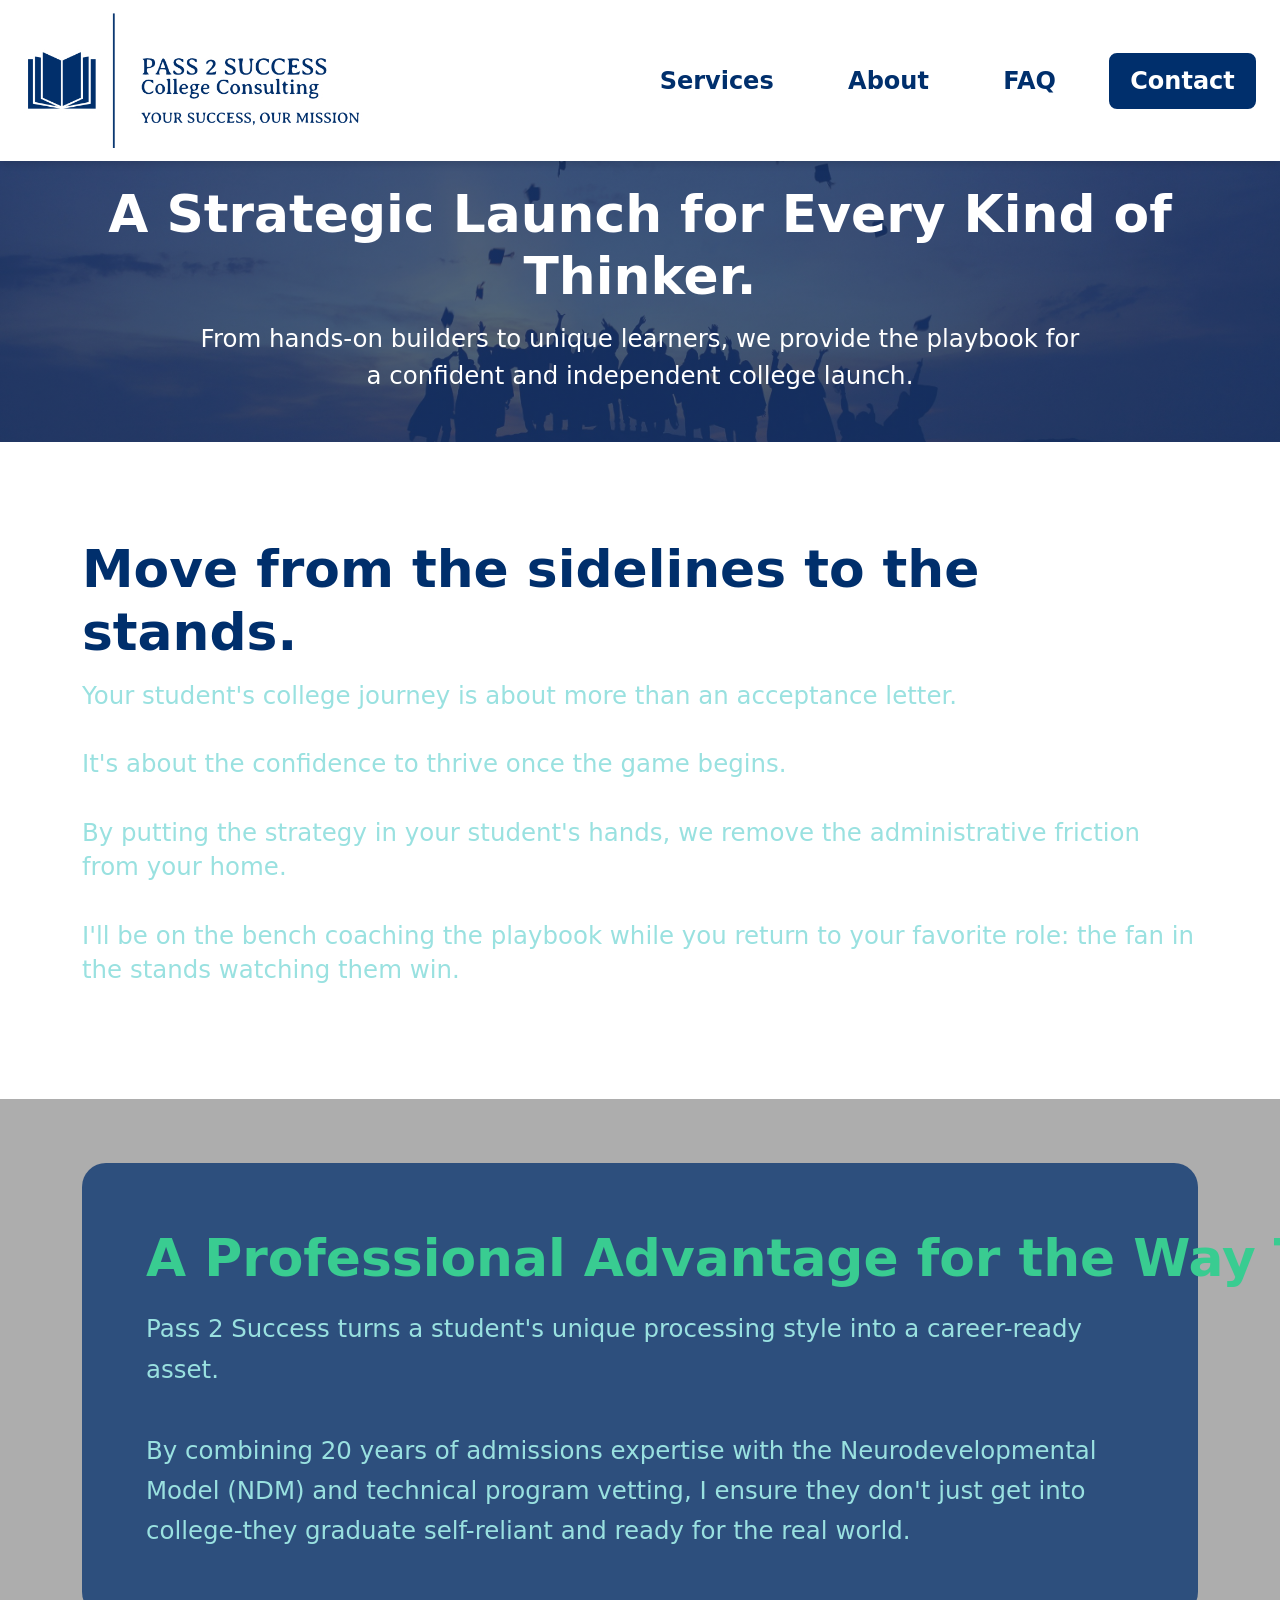
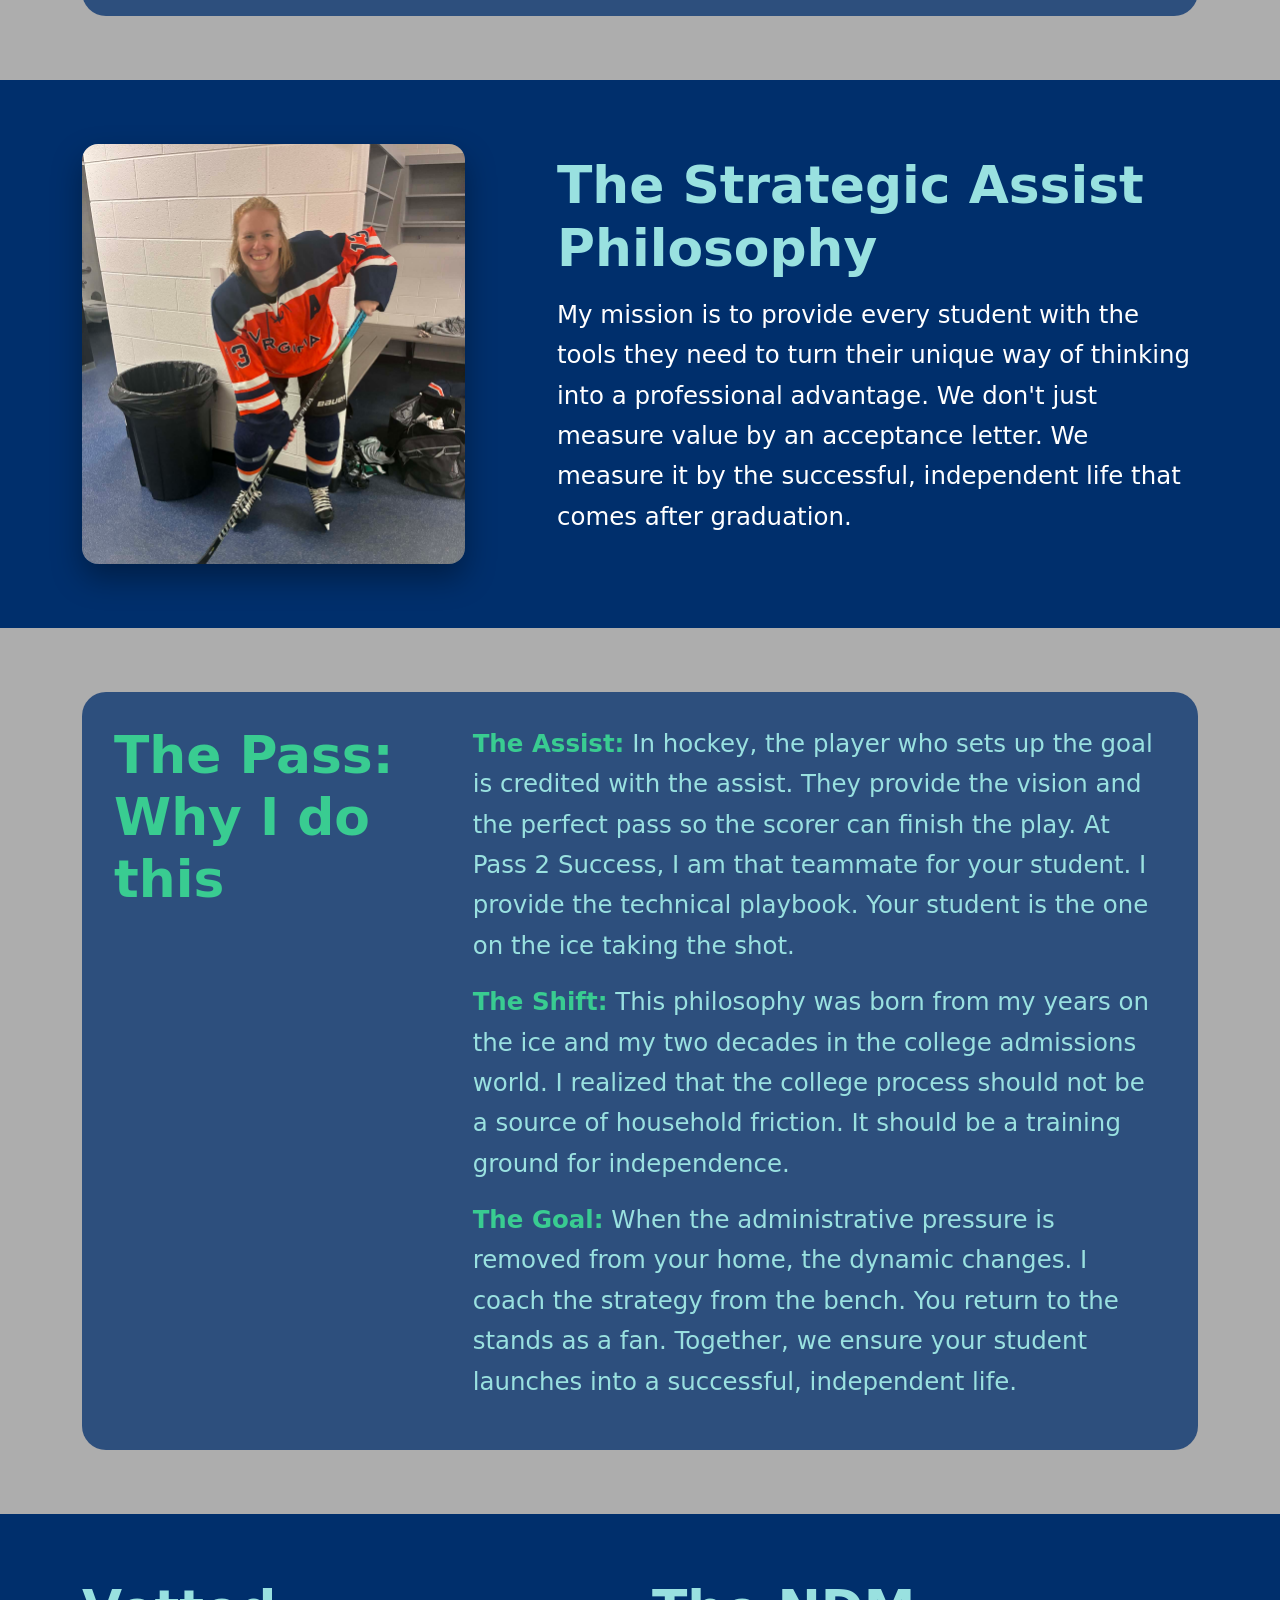
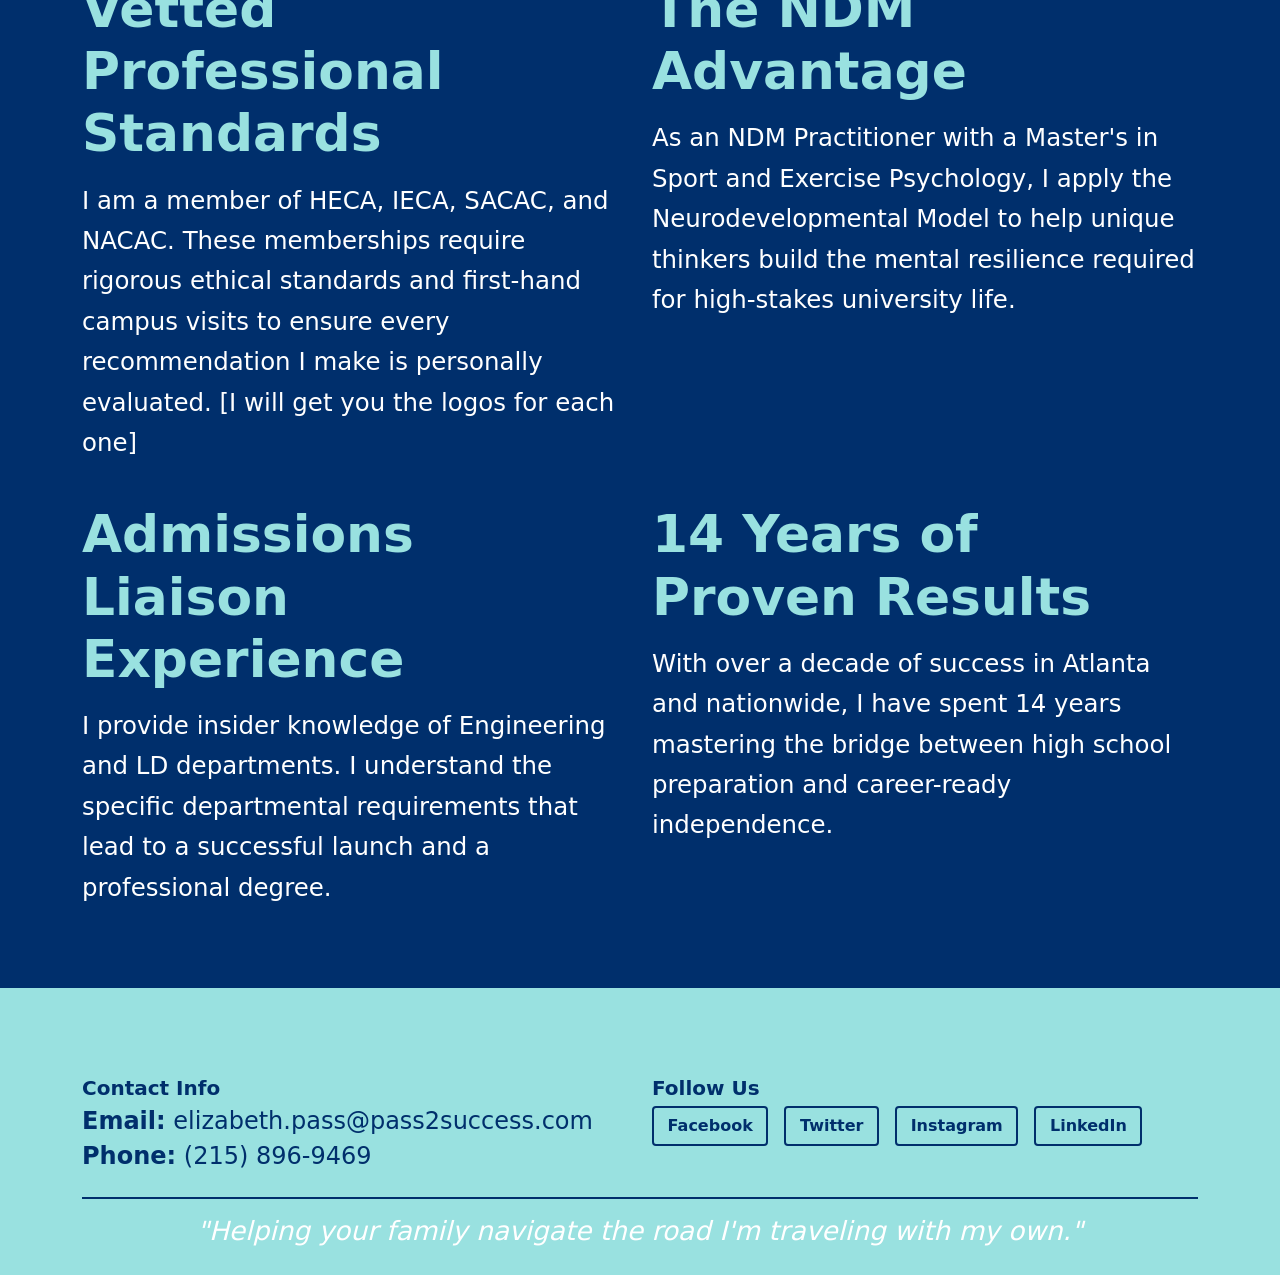
==== index.html @ c1355685 "Merge branch 'main' of https://github.com/Lord-Drazzar/PASS" ====
<!DOCTYPE html>
<html lang="en">
<head>
    <meta charset="UTF-8">
    <meta name="viewport" content="width=device-width, initial-scale=1.0">
    <title>PASS - Home</title>
    <link rel="icon" type="image/png" href="favicon.png">
    <link href="https://cdn.jsdelivr.net/npm/bootstrap@5.3.3/dist/css/bootstrap.min.css" rel="stylesheet">
    <link href="CSS/stylesheet.css" rel="stylesheet">
</head>
<body>

    <nav class="site-navbar navbar navbar-expand-lg sticky-top px-4">
        <a class="navbar-brand navbar-logo" href="index.html">
            <img src="Img/logo.jpg" alt="PASS Logo">
        </a>
        <button class="navbar-toggler ms-auto" type="button" data-bs-toggle="collapse" data-bs-target="#navMenu" aria-controls="navMenu" aria-expanded="false" aria-label="Toggle navigation">
            <span class="navbar-toggler-icon"></span>
        </button>
        <div class="collapse navbar-collapse justify-content-end" id="navMenu">
            <ul class="navbar-nav">
                <li class="nav-item"><a class="nav-link" href="services.html">Services</a></li>
                <li class="nav-item"><a class="nav-link" href="about.html">About</a></li>
                <li class="nav-item"><a class="nav-link" href="faq.html">FAQ</a></li>
                <li class="nav-item"><a class="nav-link contact-btn" href="contact.html">Contact</a></li>
            </ul>
        </div>
    </nav>

    <main class="home-main">
        <section class="home-hero">
            <div class="container">
                <h1>A Strategic Launch for Every Kind of Thinker.</h1>
                <p>From hands-on builders to unique learners, we provide the playbook for a confident and independent college launch.</p>
            </div>
        </section>

        <section class="home-section section-white-mainfont">
            <div class="container">
                <h2>Move from the sidelines to the stands.</h2>
                <p>Your student's college journey is about more than an acceptance letter.<br><br>It's about the confidence to thrive once the game begins.<br><br>By putting the strategy in your student's hands, we remove the administrative friction from your home.<br><br>I'll be on the bench coaching the playbook while you return to your favorite role: the fan in the stands watching them win.</p>
            </div>
        </section>

        <section class="home-section section-muted-mainfont">
            <div class="container">
                <div class="pass-callout-box third-section-box">
                    <h2>A Professional Advantage for the Way They Think.</h2>
                    <p>Pass 2 Success turns a student's unique processing style into a career-ready asset.<br><br>By combining 20 years of admissions expertise with the Neurodevelopmental Model (NDM) and technical program vetting, I ensure they don't just get into college-they graduate self-reliant and ready for the real world.</p>
                </div>
            </div>
        </section>

        <section class="home-section section-main-white">
            <div class="container">
                <div class="row align-items-center g-4">
                    <div class="col-lg-5">
                        <img class="img-fluid rounded-4 fourth-feature-image" src="Img/libby_hockey.jpg" alt="Student playing hockey">
                    </div>
                    <div class="col-lg-7">
                        <h2>The Strategic Assist Philosophy</h2>
                        <p>My mission is to provide every student with the tools they need to turn their unique way of thinking into a professional advantage. We don't just measure value by an acceptance letter. We measure it by the successful, independent life that comes after graduation.</p>
                    </div>
                </div>
            </div>
        </section>

        <section class="home-section section-muted-mainfont">
            <div class="container">
                <div class="pass-callout-box">
                    <div class="row g-4 align-items-start">
                        <div class="col-lg-4">
                            <h2 class="pass-callout-title">The Pass:<br>Why I do this</h2>
                        </div>
                        <div class="col-lg-8">
                            <p><strong class="pass-callout-label">The Assist:</strong> In hockey, the player who sets up the goal is credited with the assist. They provide the vision and the perfect pass so the scorer can finish the play. At Pass 2 Success, I am that teammate for your student. I provide the technical playbook. Your student is the one on the ice taking the shot.</p>
                            <p><strong class="pass-callout-label">The Shift:</strong> This philosophy was born from my years on the ice and my two decades in the college admissions world. I realized that the college process should not be a source of household friction. It should be a training ground for independence.</p>
                            <p><strong class="pass-callout-label">The Goal:</strong> When the administrative pressure is removed from your home, the dynamic changes. I coach the strategy from the bench. You return to the stands as a fan. Together, we ensure your student launches into a successful, independent life.</p>
                        </div>
                    </div>
                </div>
            </div>
        </section>

        <section class="home-section section-main-white">
            <div class="container">
                <div class="row g-4">
                    <div class="col-md-6">
                        <h3>Vetted Professional Standards</h3>
                        <p>I am a member of HECA, IECA, SACAC, and NACAC. These memberships require rigorous ethical standards and first-hand campus visits to ensure every recommendation I make is personally evaluated. [I will get you the logos for each one]</p>
                    </div>
                    <div class="col-md-6">
                        <h3>The NDM Advantage</h3>
                        <p>As an NDM Practitioner with a Master's in Sport and Exercise Psychology, I apply the Neurodevelopmental Model to help unique thinkers build the mental resilience required for high-stakes university life.</p>
                    </div>
                    <div class="col-md-6">
                        <h3>Admissions Liaison Experience</h3>
                        <p>I provide insider knowledge of Engineering and LD departments. I understand the specific departmental requirements that lead to a successful launch and a professional degree.</p>
                    </div>
                    <div class="col-md-6">
                        <h3>14 Years of Proven Results</h3>
                        <p>With over a decade of success in Atlanta and nationwide, I have spent 14 years mastering the bridge between high school preparation and career-ready independence.</p>
                    </div>
                </div>
            </div>
        </section>
    </main>

    <footer class="site-footer">
        <div class="container">
            <div class="row">
                <div class="col-md-6">
                    <div class="footer-section">
                        <h5>Contact Info</h5>
                        <div class="footer-contact">
                            <div class="footer-contact-item">
                                <strong>Email:</strong> <a href="mailto:elizabeth.pass@pass2success.com">elizabeth.pass@pass2success.com</a>
                            </div>
                            <div class="footer-contact-item">
                                <strong>Phone:</strong> <a href="tel:2158969469">(215) 896-9469</a>
                            </div>
                        </div>
                    </div>
                </div>
                <div class="col-md-6">
                    <div class="footer-section">
                        <h5>Follow Us</h5>
                        <div class="social-links">
                            <a href="https://facebook.com" target="_blank">Facebook</a>
                            <a href="https://twitter.com" target="_blank">Twitter</a>
                            <a href="https://instagram.com" target="_blank">Instagram</a>
                            <a href="https://linkedin.com" target="_blank">LinkedIn</a>
                        </div>
                    </div>
                </div>
            </div>
            <div class="footer-quote">
                "Helping your family navigate the road I'm traveling with my own."
            </div>
        </div>
    </footer>

    <script src="https://cdn.jsdelivr.net/npm/bootstrap@5.3.3/dist/js/bootstrap.bundle.min.js"></script>
</body>
</html>
---- CSS/stylesheet.css ----
:root {
    --main-color: #002f6c;
    --alt-color: #99e1e0;
    --main-font-color: #99e1e0;
    --alt-font-color: #002f6c;
    --muted-color: #adadad;
    --accent-color: #39cc91;
    --muted-font-color: #adadad;
    --accent-font-color: #39cc91;
}

/* ===== GENERAL ===== */
html, body {
    height: 100%;
}

body {
    display: flex;
    flex-direction: column;
    background-color: var(--alt-color);
    padding-top: 15vh;
}

main {
    flex: 1;
}

/* ===== HOME PAGE ===== */
.home-main {
    width: 100%;
}

:root {
    --home-heading-size: clamp(1.98rem, 4.14vw, 3.24rem);
    --home-body-size: clamp(1.125rem, 2.07vw, 1.53rem);
}

.home-section {
    padding: 4rem 0;
}

.home-section h2,
.home-section h3 {
    font-size: var(--home-heading-size);
    margin-bottom: 1rem;
    font-weight: 700;
}

.home-section p {
    margin-bottom: 1rem;
    line-height: 1.65;
    font-size: var(--home-body-size);
}

.home-hero {
    position: relative;
    min-height: 20vh;
    display: flex;
    align-items: center;
    text-align: center;
    color: #ffffff;
    background-image: linear-gradient(rgba(0, 47, 108, 0.65), rgba(0, 47, 108, 0.65)), url("../Img/group_hat_throw.jpg");
    background-size: cover;
    background-position: center center;
    background-attachment: scroll;
    background-repeat: no-repeat;
    padding: 3rem 0;
}

.home-hero h1 {
    font-size: var(--home-heading-size);
    margin-bottom: 0.85rem;
    font-weight: 700;
}

.home-hero p {
    margin: 0;
    font-size: var(--home-body-size);
    max-width: 900px;
    margin-left: auto;
    margin-right: auto;
}

.section-white-mainfont {
    background-color: #ffffff;
    color: var(--main-font-color);
    min-height: 42vh;
    padding: 6rem 0;
}

.section-white-mainfont h2 {
    color: var(--alt-font-color);
}

.section-white-mainfont p {
    line-height: 1.4;
}

.section-muted-mainfont {
    background-color: var(--muted-color);
    background-image: linear-gradient(rgba(173, 173, 173, 0.78), rgba(173, 173, 173, 0.78)), url("../Img/table_study.jpg");
    background-size: cover;
    background-position: center center;
    background-repeat: no-repeat;
    background-attachment: fixed;
    color: var(--main-font-color);
}

.section-muted-mainfont h2,
.section-muted-mainfont h3 {
    color: var(--accent-font-color);
}

.section-main-white {
    background-color: var(--main-color);
    color: #ffffff;
}

.section-main-white h2,
.section-main-white h3 {
    color: var(--main-font-color);
}

.section-main-white p {
    color: #ffffff;
}

.home-main .section-main-white:first-of-type p {
    line-height: 2;
}

.fourth-feature-image {
    width: 85%;
    max-height: 420px;
    object-fit: cover;
    object-position: top center;
    display: block;
    box-shadow: 0 14px 30px rgba(0, 0, 0, 0.35);
}

.pass-callout-box {
    background-color: rgba(0, 47, 108, 0.74);
    border-radius: 24px;
    padding: 2rem;
    backdrop-filter: blur(2px);
}

.pass-callout-title {
    color: var(--accent-font-color);
    margin-bottom: 0;
    text-align: left;
}

.pass-callout-label {
    color: var(--accent-font-color);
}

.third-section-box {
    min-height: 42vh;
    padding: 4rem;
    display: flex;
    flex-direction: column;
    justify-content: center;
}

.third-section-box h2 {
    margin-bottom: 1.25rem;
    white-space: nowrap;
}

.third-section-box p {
    margin-bottom: 0;
}

@media (max-width: 991.98px) {
    .third-section-box h2 {
        white-space: normal;
    }
}

/* ===== NAVBAR ===== */
.site-navbar {
    position: fixed;
    top: 0;
    left: 0;
    right: 0;
    width: 100%;
    z-index: 1030;
    min-height: 15vh;
    background-color: #ffffff !important;
    box-shadow: 0 2px 8px rgba(0, 0, 0, 0.15);
}

.site-navbar .navbar-logo img {
    height: 15vh;
    max-height: 135px;
    width: auto;
    object-fit: contain;
}

.site-navbar .navbar-nav {
    gap: 2rem;
}

.site-navbar .nav-link {
    color: var(--alt-font-color) !important;
    font-weight: 600;
    font-size: 1.5rem;
    padding-left: 1.2rem !important;
    padding-right: 1.2rem !important;
    border: 2px solid transparent;
    border-radius: 4px;
    transition: background-color 0.2s, color 0.2s;
}

.site-navbar .nav-link:hover {
    background-color: var(--alt-color);
    color: var(--alt-font-color) !important;
}

.site-navbar .nav-link.active {
    background-color: transparent !important;
    color: var(--alt-font-color) !important;
    border-color: transparent;
    border-bottom: 4px solid var(--accent-color);
}

/* Optional class for a Home nav link to keep button-style active state */
.site-navbar .nav-link.home-btn.active {
    background-color: var(--main-color) !important;
    color: #ffffff !important;
    border-color: var(--main-color);
    border-bottom: 2px solid transparent;
}

/* Contact button */
.site-navbar .nav-link.contact-btn {
    background-color: var(--main-color);
    color: #ffffff !important;
    border-radius: 8px;
    border-color: var(--main-color);
    padding-left: 1.5rem;
    padding-right: 1.5rem;
}

.site-navbar .nav-link.contact-btn:hover {
    background-color: var(--alt-color);
    color: var(--alt-font-color) !important;
    border-color: var(--alt-color);
}

.site-navbar .nav-link.contact-btn.active {
    background-color: var(--accent-color) !important;
    border-color: var(--accent-color);
    color: var(--alt-font-color) !important;
    border-bottom: 2px solid transparent;
}

.navbar-toggler {
    border-color: var(--alt-font-color);
}

.navbar-toggler-icon {
    filter: none;
}

/* ===== FOOTER ===== */
.site-footer {
    background-color: var(--alt-color);
    color: var(--alt-font-color);
    font-size: 1.5rem;
    margin-top: 4rem;
    padding: 1.5rem 2rem;
}

.site-footer a {
    color: var(--alt-font-color);
    text-decoration: none;
    transition: color 0.2s;
}

.site-footer a:hover {
    color: var(--accent-color);
}

.footer-section {
    margin-bottom: 0.75rem;
}

.footer-section h5 {
    font-weight: 600;
    margin-bottom: 0.4rem;
    color: var(--alt-font-color);
}

.footer-contact {
    font-size: 1.5rem;
    line-height: 1.3;
}

.footer-contact-item {
    margin-bottom: 0.2rem;
}

.social-links {
    display: flex;
    column-gap: 1rem;
    row-gap: 0.4rem;
    flex-wrap: wrap;
}

.social-links a {
    font-size: 1rem;
    font-weight: 600;
    padding: 0.35rem 0.85rem;
    border: 2px solid var(--alt-font-color);
    border-radius: 4px;
    transition: background-color 0.2s, border-color 0.2s, color 0.2s;
    display: inline-flex;
    align-items: center;
    gap: 0.5rem;
}

.social-links a:hover {
    background-color: var(--accent-color);
    color: #ffffff;
    border-color: var(--accent-color);
}

.footer-quote {
    text-align: center;
    border-top: 2px solid var(--alt-font-color);
    padding-top: 0.8rem;
    margin-top: 0.8rem;
    font-style: italic;
    font-size: 1.65rem;
    color: #ffffff;
}
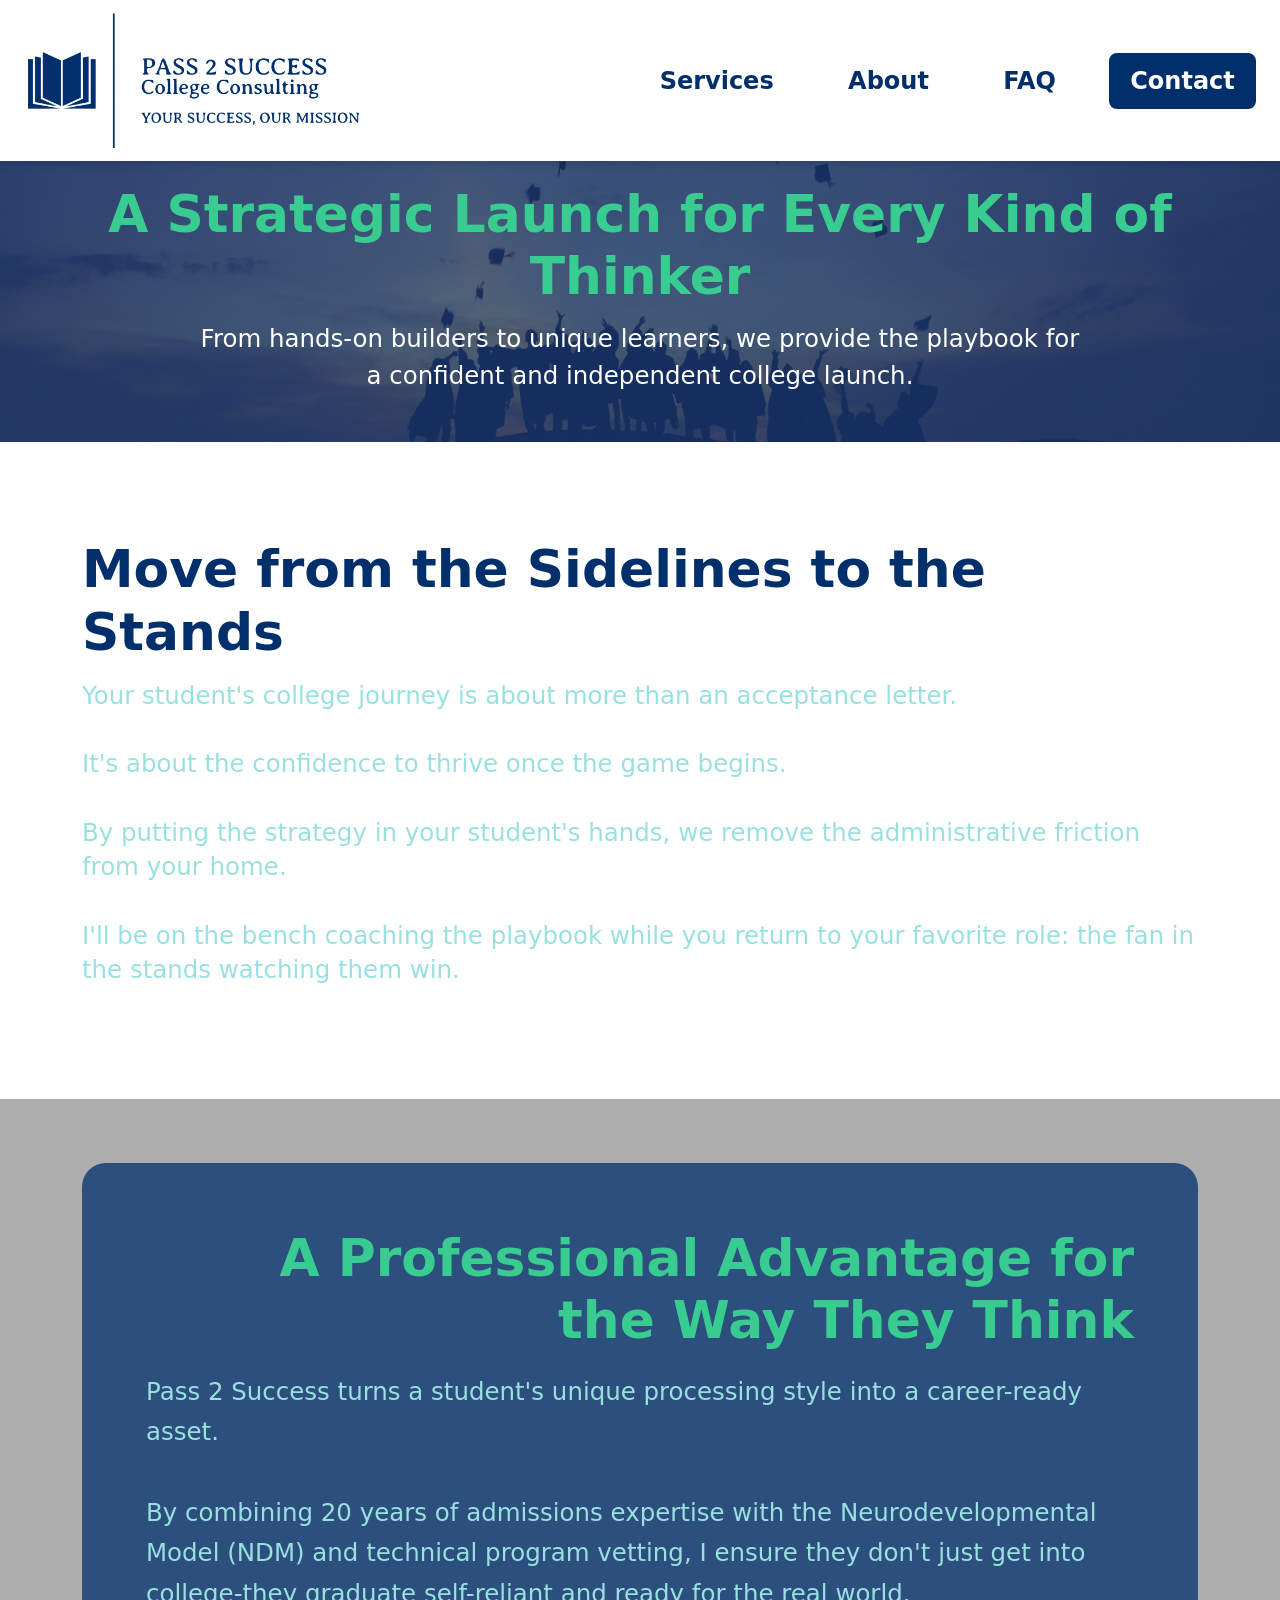
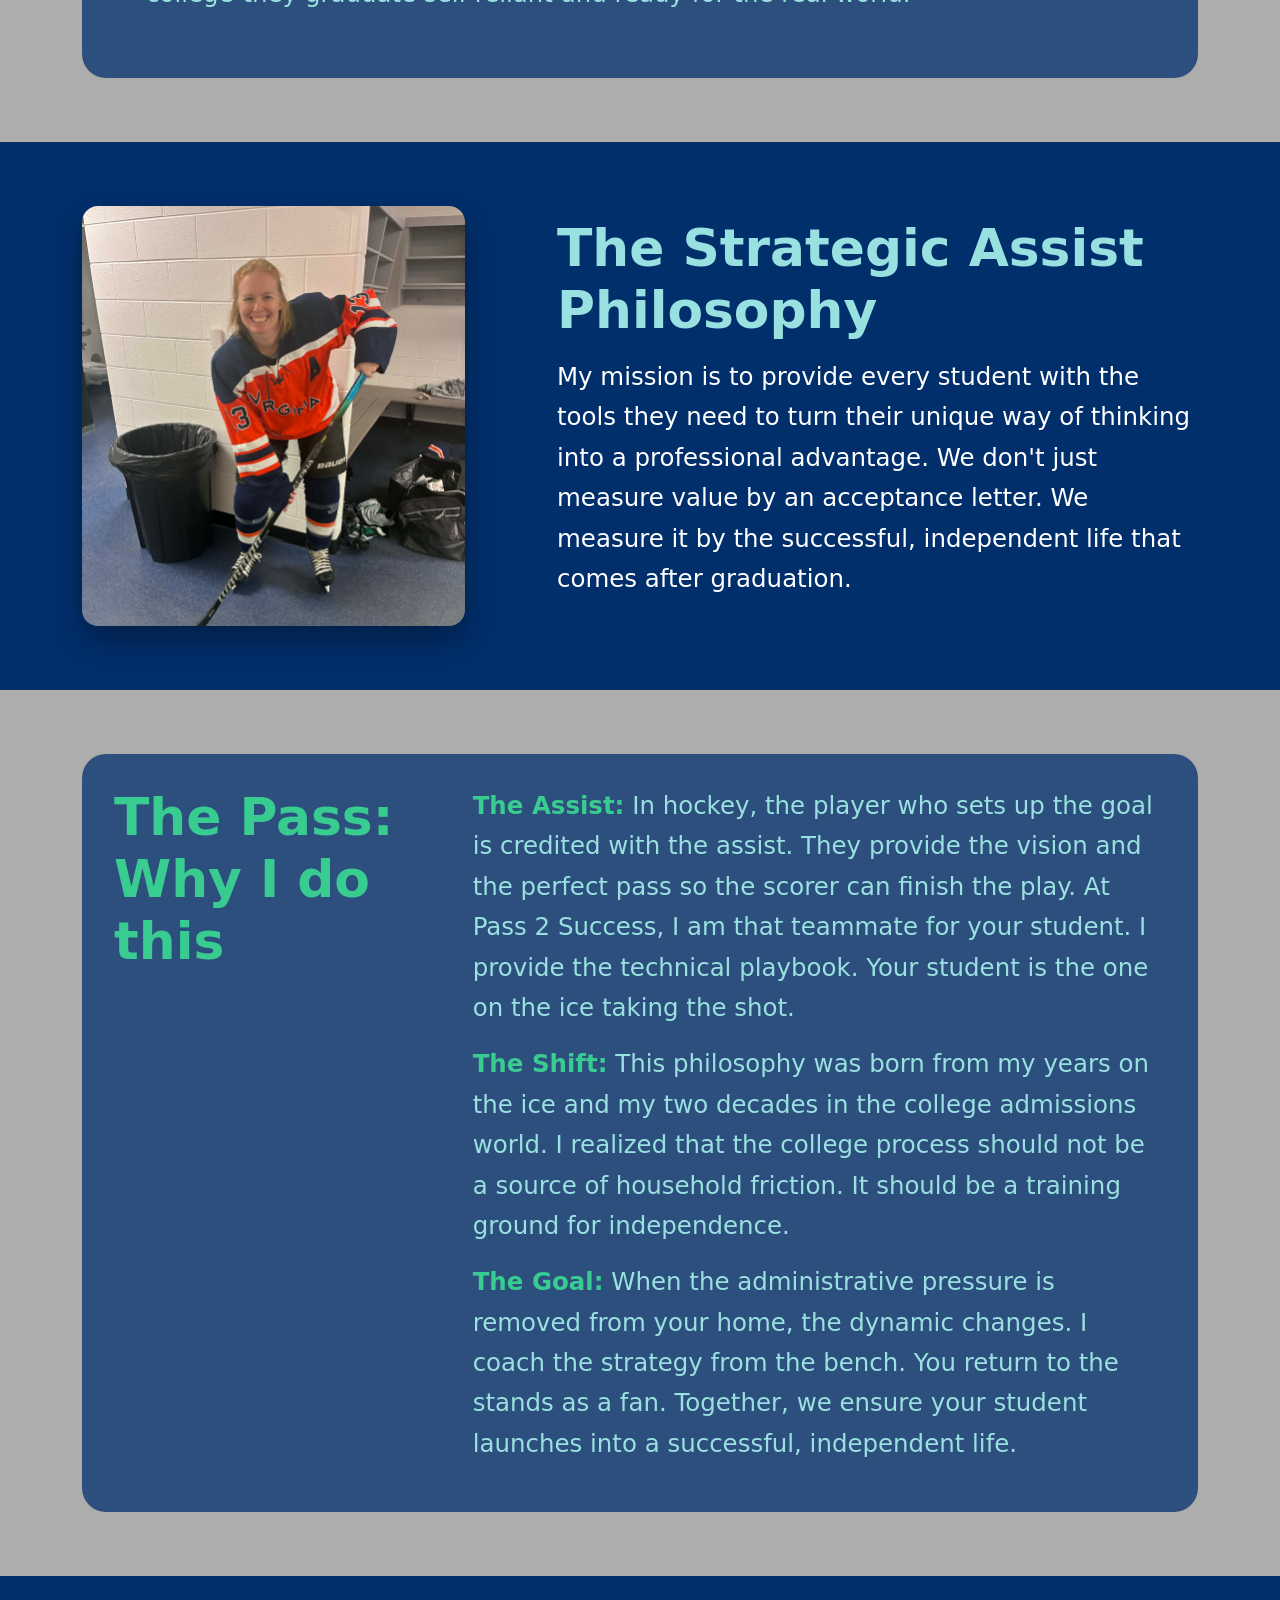
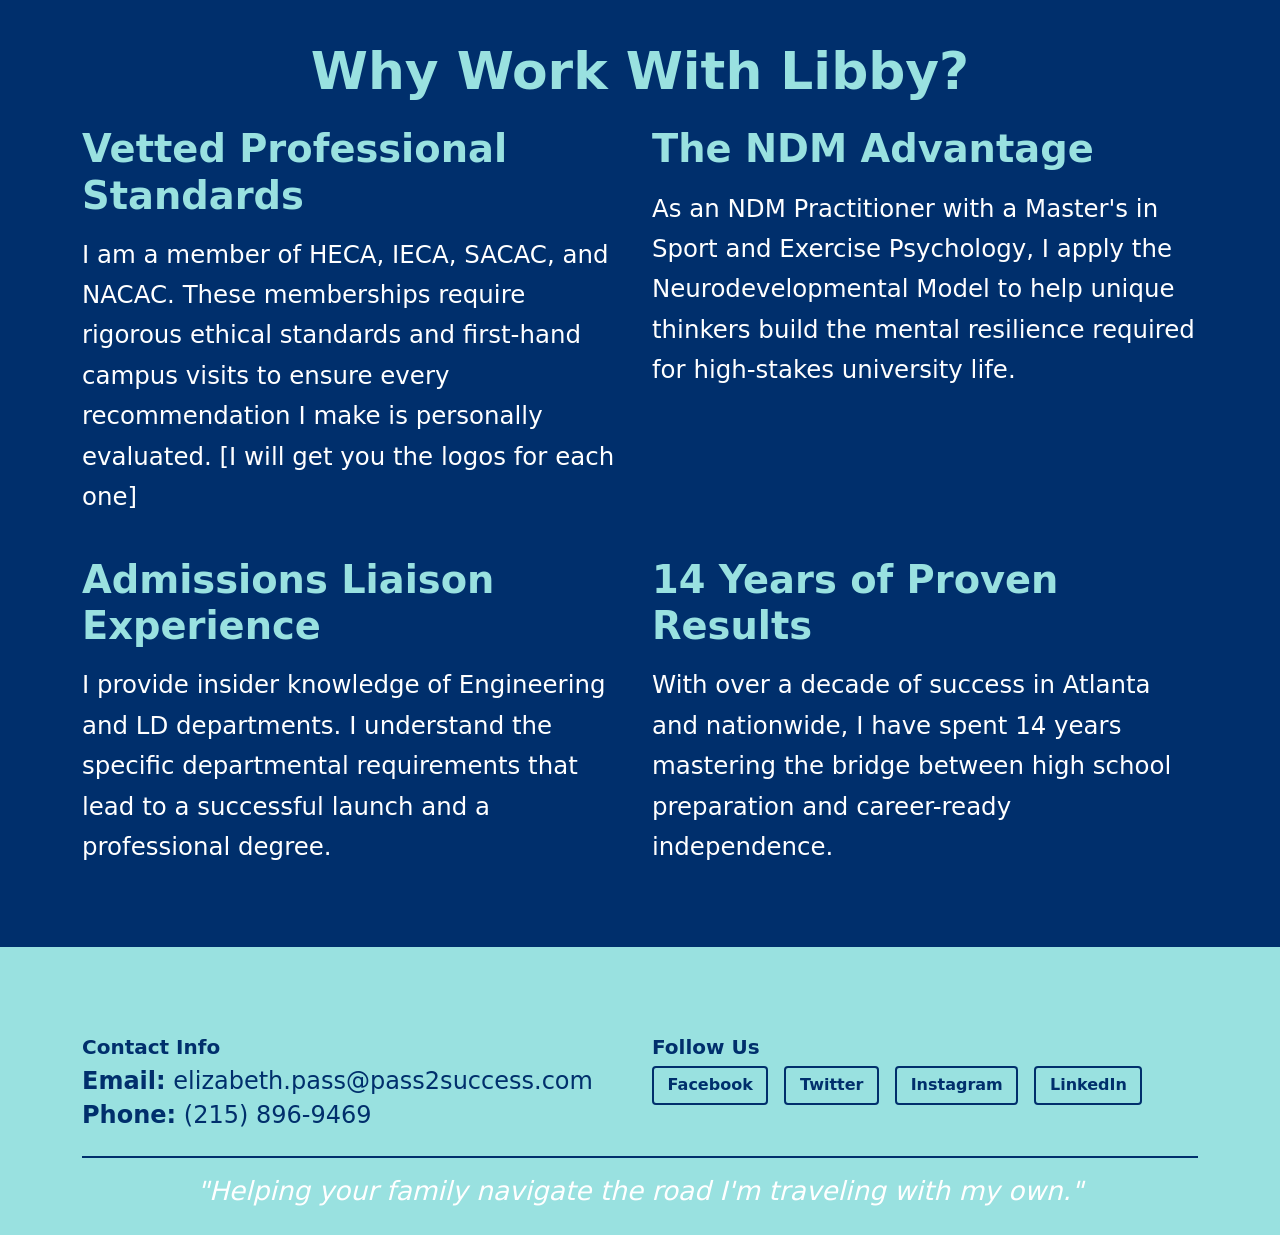
==== commit 8d2d5acd: "edited headers Co-authored-by: Copilot <copilot@github.com>" ====
--- a/index.html
+++ b/index.html
@@ -30,14 +30,14 @@
     <main class="home-main">
         <section class="home-hero">
             <div class="container">
-                <h1>A Strategic Launch for Every Kind of Thinker.</h1>
+                <h1>A Strategic Launch for Every Kind of Thinker</h1>
                 <p>From hands-on builders to unique learners, we provide the playbook for a confident and independent college launch.</p>
             </div>
         </section>
 
         <section class="home-section section-white-mainfont">
             <div class="container">
-                <h2>Move from the sidelines to the stands.</h2>
+                <h2>Move from the Sidelines to the Stands</h2>
                 <p>Your student's college journey is about more than an acceptance letter.<br><br>It's about the confidence to thrive once the game begins.<br><br>By putting the strategy in your student's hands, we remove the administrative friction from your home.<br><br>I'll be on the bench coaching the playbook while you return to your favorite role: the fan in the stands watching them win.</p>
             </div>
         </section>
@@ -45,7 +45,7 @@
         <section class="home-section section-muted-mainfont">
             <div class="container">
                 <div class="pass-callout-box third-section-box">
-                    <h2>A Professional Advantage for the Way They Think.</h2>
+                    <h2 class="text-end">A Professional Advantage for<br>the Way They Think</h2>
                     <p>Pass 2 Success turns a student's unique processing style into a career-ready asset.<br><br>By combining 20 years of admissions expertise with the Neurodevelopmental Model (NDM) and technical program vetting, I ensure they don't just get into college-they graduate self-reliant and ready for the real world.</p>
                 </div>
             </div>
@@ -84,6 +84,7 @@
 
         <section class="home-section section-main-white">
             <div class="container">
+                <h2 class="text-center mb-4">Why Work With Libby?</h2>
                 <div class="row g-4">
                     <div class="col-md-6">
                         <h3>Vetted Professional Standards</h3>
--- a/CSS/stylesheet.css
+++ b/CSS/stylesheet.css
@@ -39,9 +39,14 @@
     padding: 4rem 0;
 }
 
-.home-section h2,
+.home-section h2 {
+    font-size: var(--home-heading-size);
+    margin-bottom: 1rem;
+    font-weight: 700;
+}
+
 .home-section h3 {
-    font-size: var(--home-heading-size);
+    font-size: clamp(1.5rem, 3.1vw, 2.4rem);
     margin-bottom: 1rem;
     font-weight: 700;
 }
@@ -71,6 +76,7 @@
     font-size: var(--home-heading-size);
     margin-bottom: 0.85rem;
     font-weight: 700;
+    color: var(--accent-font-color);
 }
 
 .home-hero p {
@@ -165,7 +171,6 @@
 
 .third-section-box h2 {
     margin-bottom: 1.25rem;
-    white-space: nowrap;
 }
 
 .third-section-box p {
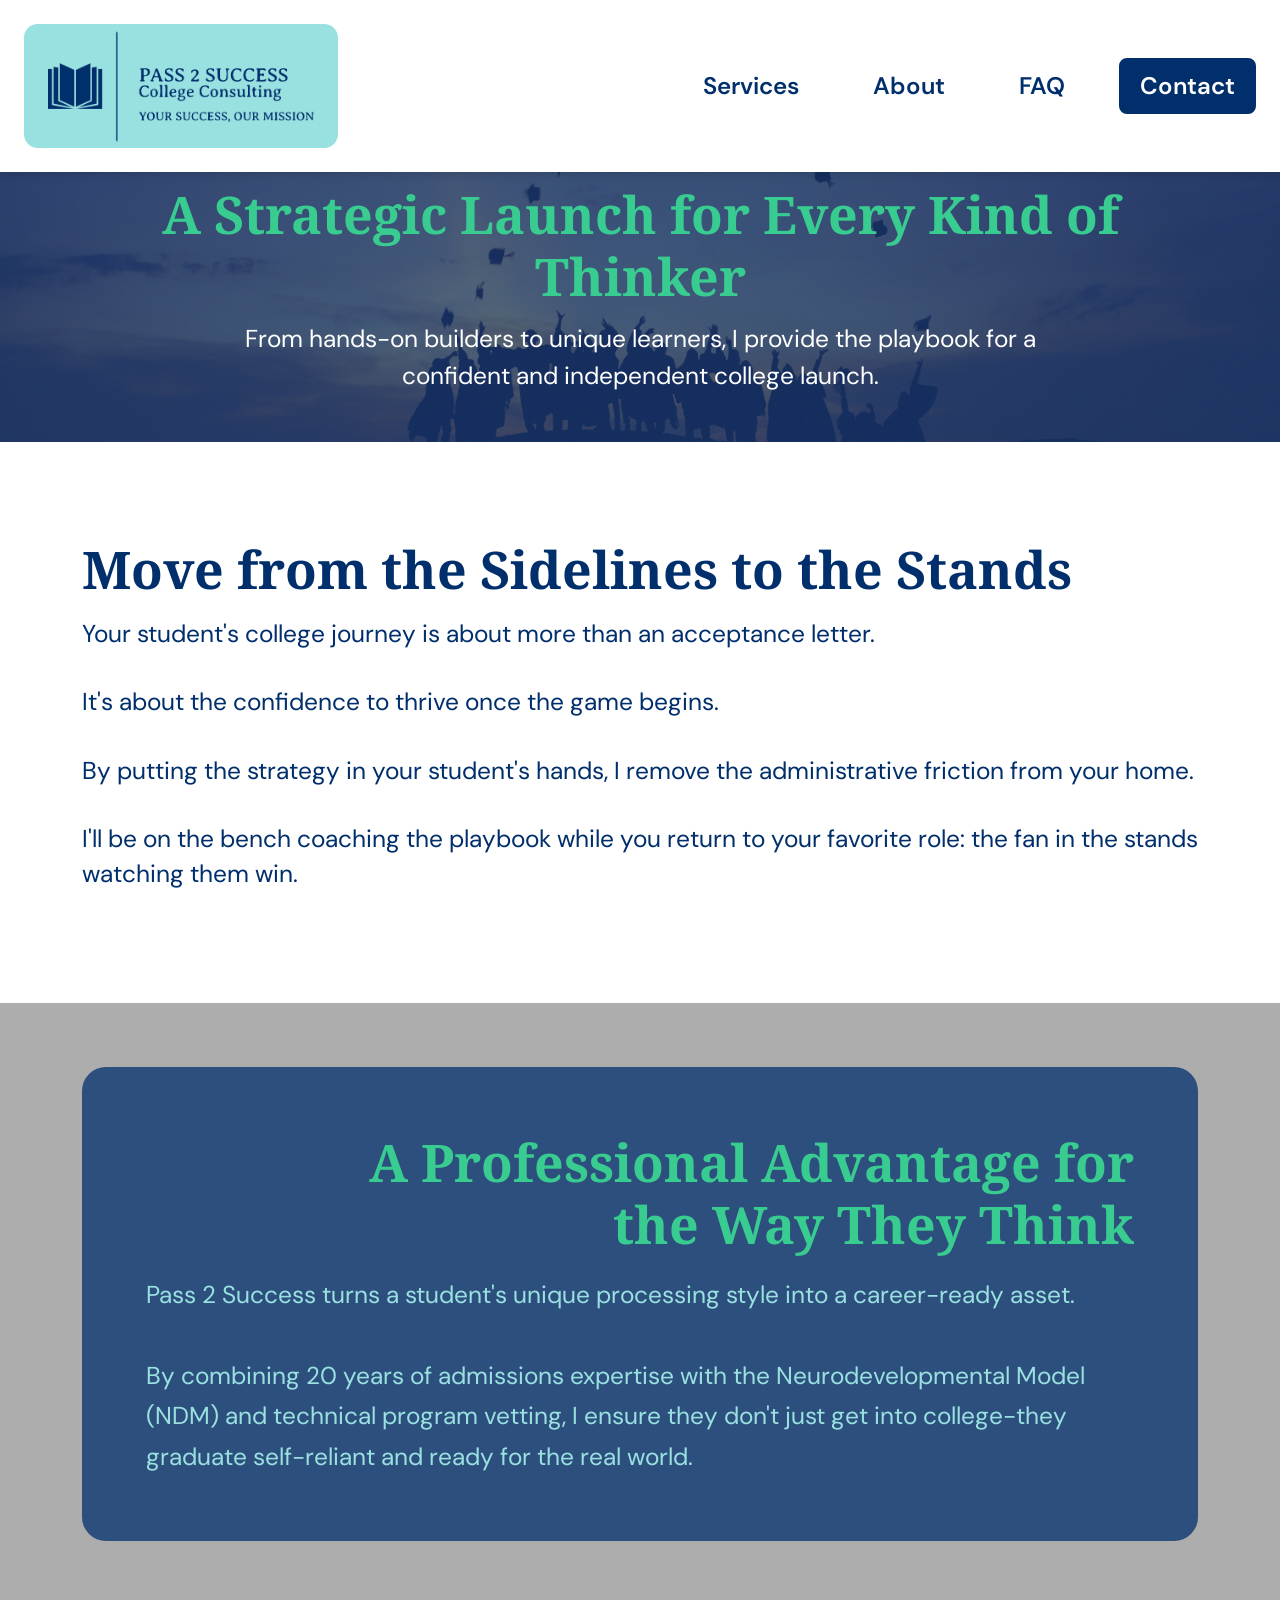
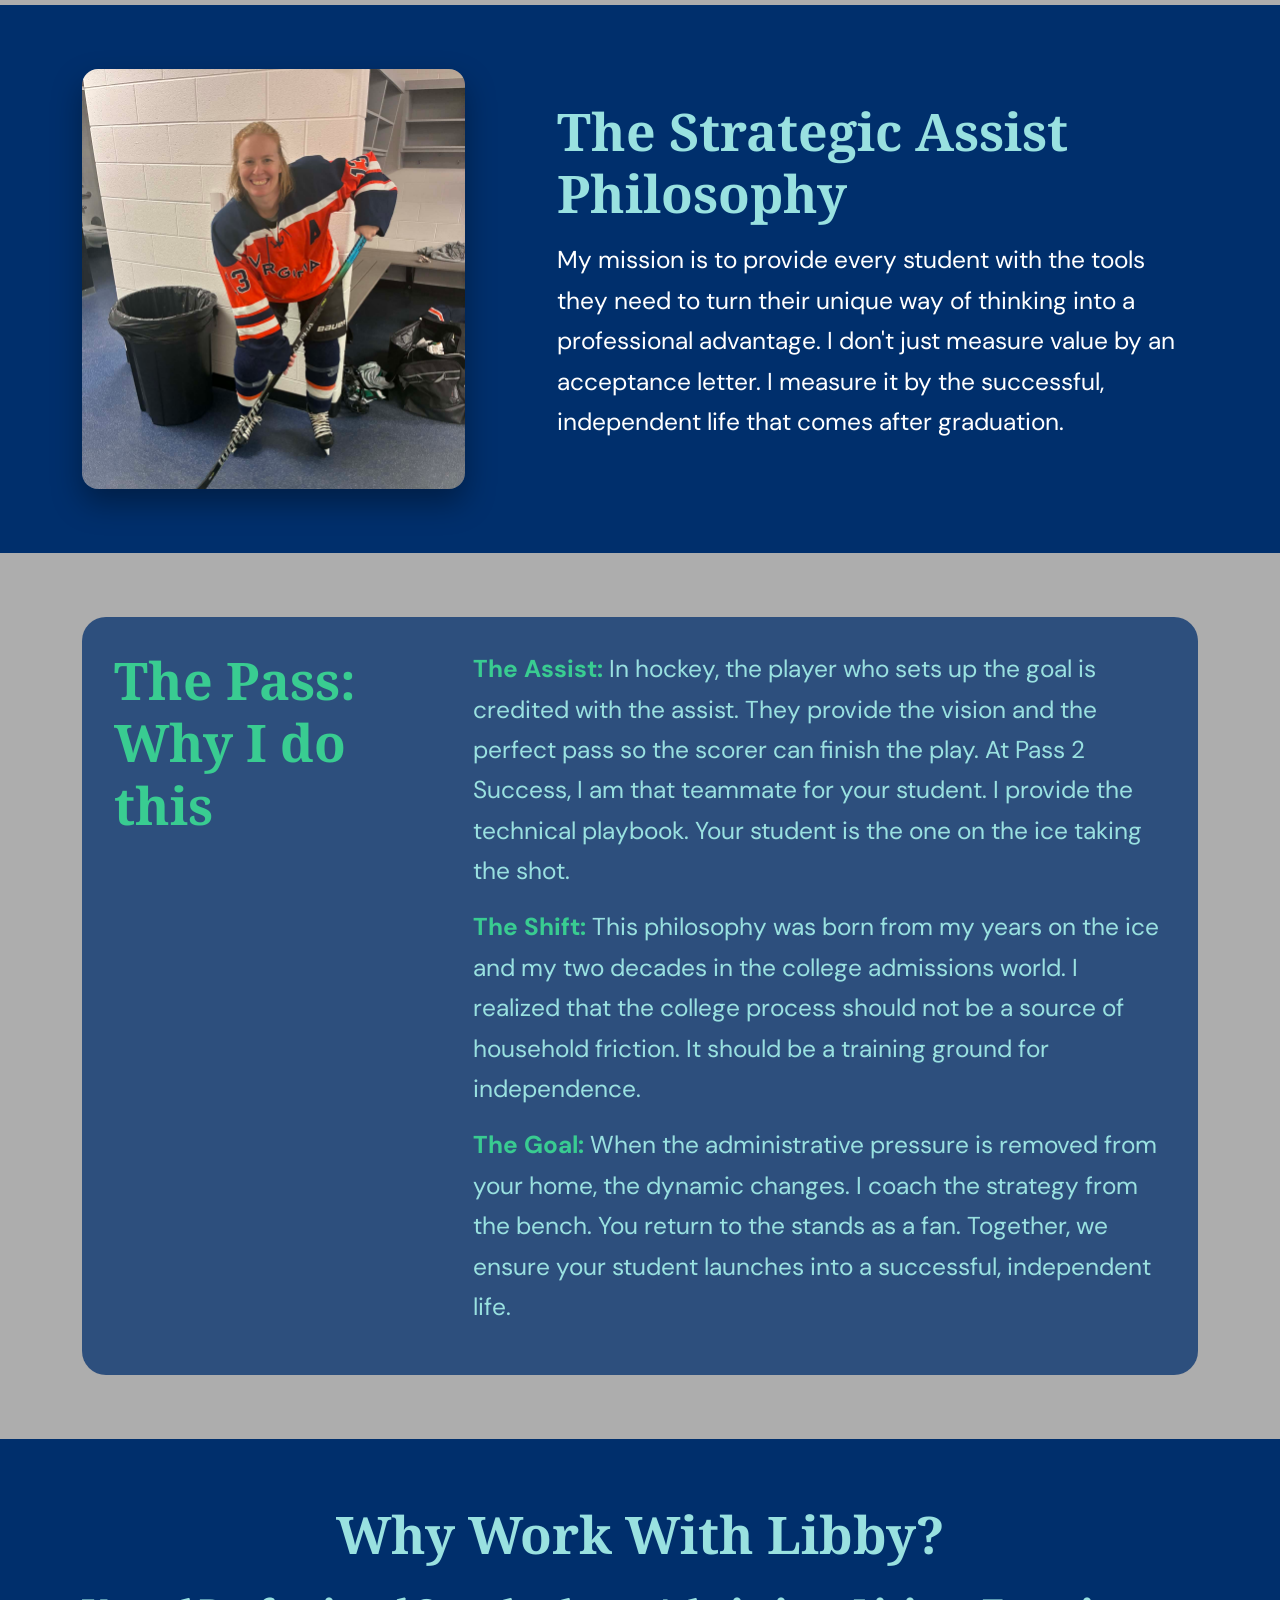
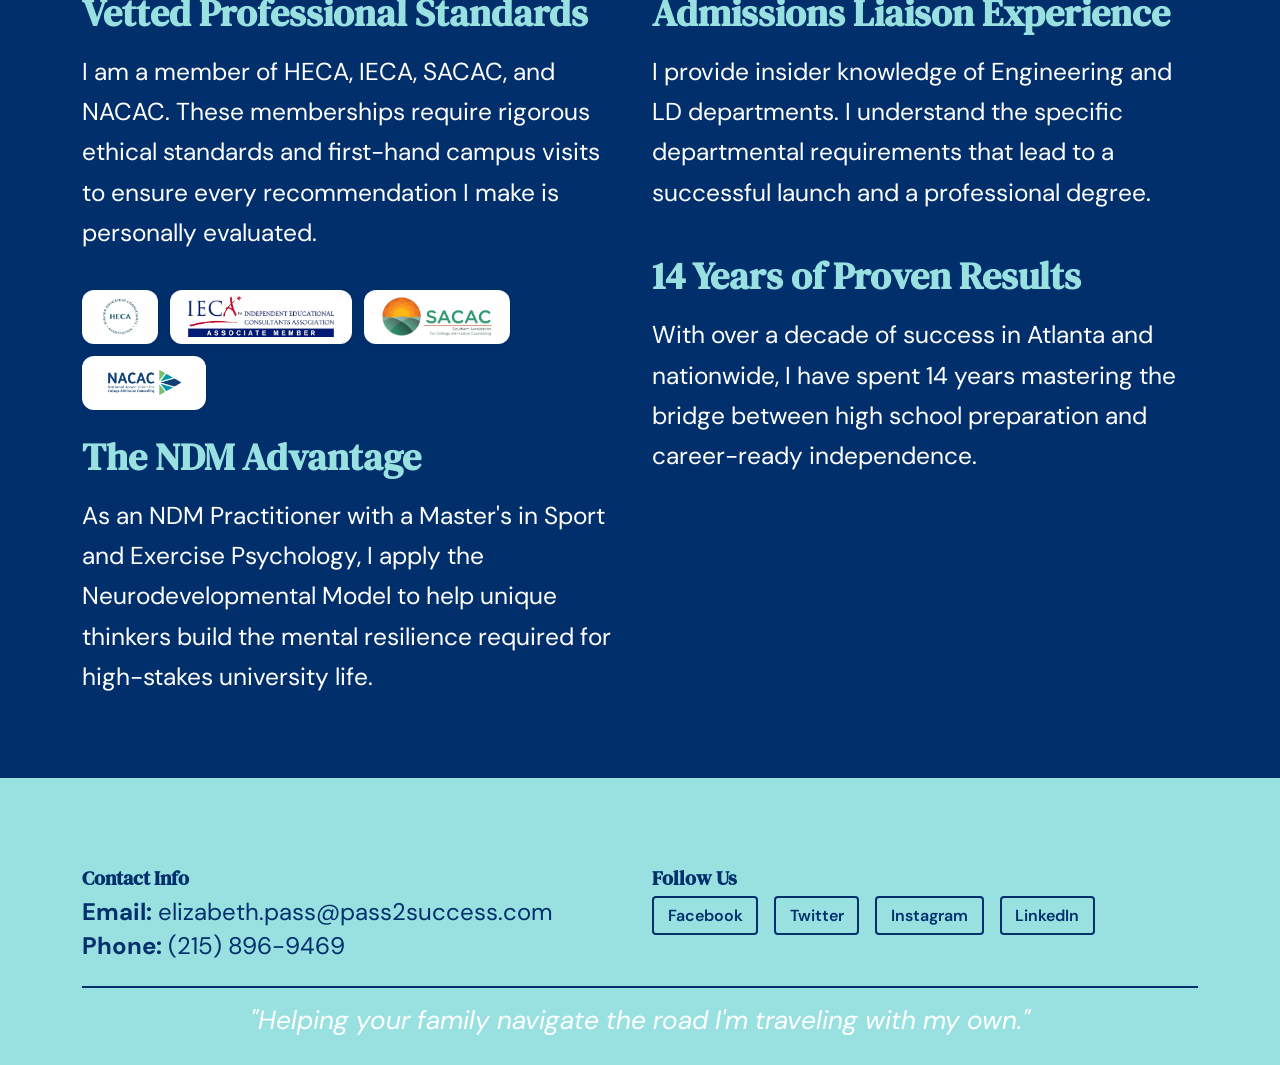
==== commit 2e09c2b1: "Add Google Apps Script for lead capture and update styles and content across multiple pages change i" ====
--- a/index.html
+++ b/index.html
@@ -12,7 +12,7 @@
 
     <nav class="site-navbar navbar navbar-expand-lg sticky-top px-4">
         <a class="navbar-brand navbar-logo" href="index.html">
-            <img src="Img/logo.jpg" alt="PASS Logo">
+            <img src="Img/PassLogoNav.png" alt="PASS Logo">
         </a>
         <button class="navbar-toggler ms-auto" type="button" data-bs-toggle="collapse" data-bs-target="#navMenu" aria-controls="navMenu" aria-expanded="false" aria-label="Toggle navigation">
             <span class="navbar-toggler-icon"></span>
@@ -31,14 +31,14 @@
         <section class="home-hero">
             <div class="container">
                 <h1>A Strategic Launch for Every Kind of Thinker</h1>
-                <p>From hands-on builders to unique learners, we provide the playbook for a confident and independent college launch.</p>
+                <p>From hands-on builders to unique learners, I provide the playbook for a confident and independent college launch.</p>
             </div>
         </section>
 
         <section class="home-section section-white-mainfont">
             <div class="container">
                 <h2>Move from the Sidelines to the Stands</h2>
-                <p>Your student's college journey is about more than an acceptance letter.<br><br>It's about the confidence to thrive once the game begins.<br><br>By putting the strategy in your student's hands, we remove the administrative friction from your home.<br><br>I'll be on the bench coaching the playbook while you return to your favorite role: the fan in the stands watching them win.</p>
+                <p>Your student's college journey is about more than an acceptance letter.<br><br>It's about the confidence to thrive once the game begins.<br><br>By putting the strategy in your student's hands, I remove the administrative friction from your home.<br><br>I'll be on the bench coaching the playbook while you return to your favorite role: the fan in the stands watching them win.</p>
             </div>
         </section>
 
@@ -59,7 +59,7 @@
                     </div>
                     <div class="col-lg-7">
                         <h2>The Strategic Assist Philosophy</h2>
-                        <p>My mission is to provide every student with the tools they need to turn their unique way of thinking into a professional advantage. We don't just measure value by an acceptance letter. We measure it by the successful, independent life that comes after graduation.</p>
+                        <p>My mission is to provide every student with the tools they need to turn their unique way of thinking into a professional advantage. I don't just measure value by an acceptance letter. I measure it by the successful, independent life that comes after graduation.</p>
                     </div>
                 </div>
             </div>
@@ -85,22 +85,32 @@
         <section class="home-section section-main-white">
             <div class="container">
                 <h2 class="text-center mb-4">Why Work With Libby?</h2>
-                <div class="row g-4">
-                    <div class="col-md-6">
+                <div class="row g-4 align-items-start why-work-grid">
+                    <div class="col-12 col-lg-6 why-work-left">
                         <h3>Vetted Professional Standards</h3>
-                        <p>I am a member of HECA, IECA, SACAC, and NACAC. These memberships require rigorous ethical standards and first-hand campus visits to ensure every recommendation I make is personally evaluated. [I will get you the logos for each one]</p>
+                        <p>I am a member of HECA, IECA, SACAC, and NACAC. These memberships require rigorous ethical standards and first-hand campus visits to ensure every recommendation I make is personally evaluated.</p>
+                        <div class="home-cert-logos" aria-label="Professional memberships">
+                            <img class="home-cert-logo" src="Img/HECA.png" alt="HECA logo">
+                            <img class="home-cert-logo" src="Img/IECA.jpg" alt="IECA logo">
+                            <img class="home-cert-logo" src="Img/SACAC.jpg" alt="SACAC logo">
+                            <img class="home-cert-logo" src="Img/NACAC.png" alt="NACAC logo">
+                        </div>
+                        <div class="why-work-ndm mt-4">
+                            <h3>The NDM Advantage</h3>
+                            <p>As an NDM Practitioner with a Master's in Sport and Exercise Psychology, I apply the Neurodevelopmental Model to help unique thinkers build the mental resilience required for high-stakes university life.</p>
+                        </div>
                     </div>
-                    <div class="col-md-6">
-                        <h3>The NDM Advantage</h3>
-                        <p>As an NDM Practitioner with a Master's in Sport and Exercise Psychology, I apply the Neurodevelopmental Model to help unique thinkers build the mental resilience required for high-stakes university life.</p>
-                    </div>
-                    <div class="col-md-6">
-                        <h3>Admissions Liaison Experience</h3>
-                        <p>I provide insider knowledge of Engineering and LD departments. I understand the specific departmental requirements that lead to a successful launch and a professional degree.</p>
-                    </div>
-                    <div class="col-md-6">
-                        <h3>14 Years of Proven Results</h3>
-                        <p>With over a decade of success in Atlanta and nationwide, I have spent 14 years mastering the bridge between high school preparation and career-ready independence.</p>
+                    <div class="col-12 col-lg-6 why-work-right">
+                        <div class="row g-4">
+                            <div class="col-12">
+                                <h3>Admissions Liaison Experience</h3>
+                                <p>I provide insider knowledge of Engineering and LD departments. I understand the specific departmental requirements that lead to a successful launch and a professional degree.</p>
+                            </div>
+                            <div class="col-12">
+                                <h3>14 Years of Proven Results</h3>
+                                <p>With over a decade of success in Atlanta and nationwide, I have spent 14 years mastering the bridge between high school preparation and career-ready independence.</p>
+                            </div>
+                        </div>
                     </div>
                 </div>
             </div>
--- a/CSS/stylesheet.css
+++ b/CSS/stylesheet.css
@@ -1,3 +1,5 @@
+@import url("https://fonts.googleapis.com/css2?family=DM+Sans:wght@400;500;600;700&family=DM+Serif+Text:ital@0;1&family=Noto+Serif:ital,wght@0,400;0,500;0,600;0,700;1,400&display=swap");
+
 :root {
     --main-color: #002f6c;
     --alt-color: #99e1e0;
@@ -7,6 +9,9 @@
     --accent-color: #39cc91;
     --muted-font-color: #adadad;
     --accent-font-color: #39cc91;
+    --header-font: "Noto Serif", serif;
+    --subheader-font: "DM Serif Text", serif;
+    --body-font: "DM Sans", sans-serif;
 }
 
 /* ===== GENERAL ===== */
@@ -19,10 +24,447 @@
     flex-direction: column;
     background-color: var(--alt-color);
     padding-top: 15vh;
+    font-family: var(--body-font);
+}
+
+h1,
+h2 {
+    font-family: var(--header-font);
+}
+
+h3,
+h4,
+h5,
+h6,
+.subheader,
+[class*="subheader"],
+.services-sub-heading,
+.services-cta-sub,
+.accordion-button {
+    font-family: var(--subheader-font);
+}
+
+p,
+li,
+a,
+button,
+input,
+select,
+textarea,
+label,
+blockquote,
+figcaption,
+td,
+th {
+    font-family: var(--body-font);
 }
 
 main {
     flex: 1;
+}
+
+.about-main {
+    width: 100%;
+}
+
+.faq-main {
+    width: 100%;
+}
+
+/* ===== SERVICES PAGE ===== */
+.services-main {
+    width: 100%;
+}
+
+.services-intro-title {
+    margin: 0;
+    font-size: clamp(2rem, 4vw, 3.25rem);
+    font-weight: 700;
+    color: #000000;
+}
+
+.services-packages-section {
+    background-color: #ffffff;
+    color: var(--alt-font-color);
+}
+
+.services-package-card {
+    background-color: #ffffff;
+    border: 2px solid rgba(0, 47, 108, 0.12);
+    border-radius: 28px;
+    box-shadow: 0 20px 40px rgba(0, 47, 108, 0.10);
+    padding: 2.75rem;
+}
+
+.services-package-header {
+    display: flex;
+    align-items: baseline;
+    flex-wrap: wrap;
+    gap: 0.85rem;
+    margin-bottom: 1.25rem;
+}
+
+.services-package-title {
+    font-size: clamp(1.6rem, 3.2vw, 2.4rem);
+    font-weight: 700;
+    color: var(--alt-font-color);
+    margin: 0;
+}
+
+.services-grade-badge {
+    background-color: rgba(153, 225, 224, 0.35);
+    border: 1.5px solid var(--alt-color);
+    border-radius: 999px;
+    color: var(--alt-font-color);
+    font-size: 0.92rem;
+    font-weight: 700;
+    padding: 0.3rem 1rem;
+    white-space: nowrap;
+}
+
+.services-package-desc {
+    font-size: 1.05rem;
+    line-height: 1.8;
+    margin-bottom: 0;
+}
+
+.services-inner-divider {
+    border: 0;
+    border-top: 1.5px solid rgba(0, 47, 108, 0.14);
+    margin: 1.75rem 0;
+}
+
+.services-sub-heading {
+    font-size: 1.2rem;
+    font-weight: 700;
+    color: var(--alt-font-color);
+    margin-bottom: 1rem;
+}
+
+.services-feature-list,
+.services-outcome-list {
+    list-style: none;
+    padding: 0;
+    margin: 0;
+    display: grid;
+    gap: 0.7rem;
+}
+
+.services-feature-list li,
+.services-outcome-list li {
+    font-size: 1.02rem;
+    line-height: 1.7;
+    padding-left: 1.5rem;
+    position: relative;
+}
+
+.services-feature-list li::before {
+    content: "\2713";
+    color: var(--accent-color);
+    font-weight: 700;
+    position: absolute;
+    left: 0;
+}
+
+.services-outcome-list li::before {
+    content: "\25B6";
+    color: var(--alt-font-color);
+    font-size: 0.65rem;
+    position: absolute;
+    left: 0;
+    top: 0.45rem;
+}
+
+.services-cta-section {
+    color: #ffffff;
+}
+
+.services-cta-title {
+    font-size: clamp(2rem, 4vw, 3rem);
+    font-weight: 700;
+    color: var(--accent-font-color);
+    margin-bottom: 0.4rem;
+}
+
+.services-cta-sub {
+    font-size: 1.2rem;
+    font-weight: 700;
+    color: var(--main-font-color);
+    margin-bottom: 1.5rem;
+}
+
+.services-steps-list {
+    padding-left: 1.5rem;
+    margin: 0;
+    display: grid;
+    gap: 1.1rem;
+}
+
+.services-steps-list li {
+    font-size: 1.05rem;
+    line-height: 1.8;
+    color: #ffffff;
+}
+
+.services-cta-link {
+    color: var(--accent-font-color);
+    font-weight: 700;
+    text-decoration: underline;
+    text-underline-offset: 3px;
+}
+
+.services-cta-link:hover {
+    color: #ffffff;
+}
+
+@media (max-width: 991.98px) {
+    .services-package-card {
+        padding: 1.75rem;
+    }
+}
+
+.faq-intro-copy {
+    text-align: left;
+}
+
+.faq-intro-copy h1 {
+    margin: 0 0 0.5rem;
+    font-size: clamp(2.2rem, 4.8vw, 4rem);
+    font-weight: 700;
+    color: #000000;
+}
+
+.faq-intro-copy p {
+    margin: 0;
+    font-size: clamp(1.15rem, 2.4vw, 1.7rem);
+    font-weight: 600;
+    color: var(--alt-font-color);
+}
+
+.faq-section {
+    background-color: #ffffff;
+    color: var(--alt-font-color);
+}
+
+.faq-accordion {
+    display: grid;
+    gap: 1rem;
+}
+
+.faq-item {
+    border: 2px solid rgba(0, 47, 108, 0.12);
+    border-radius: 20px;
+    overflow: hidden;
+    box-shadow: 0 12px 28px rgba(0, 47, 108, 0.08);
+}
+
+.faq-item .accordion-button {
+    background-color: #ffffff;
+    color: var(--alt-font-color);
+    font-size: 1.08rem;
+    font-weight: 700;
+    line-height: 1.5;
+    padding: 1.4rem 1.5rem;
+}
+
+.faq-item .accordion-button:not(.collapsed) {
+    background-color: rgba(153, 225, 224, 0.2);
+    color: var(--alt-font-color);
+    box-shadow: none;
+}
+
+.faq-item .accordion-button:focus {
+    box-shadow: 0 0 0 0.25rem rgba(57, 204, 145, 0.2);
+}
+
+.faq-item .accordion-button::after {
+    background-size: 1.1rem;
+}
+
+.faq-item .accordion-body {
+    color: var(--alt-font-color);
+    font-size: 1.02rem;
+    line-height: 1.8;
+    padding: 0 1.5rem 1.5rem;
+}
+
+.contact-main {
+    width: 100%;
+}
+
+.contact-intro {
+    background-image: linear-gradient(rgba(173, 173, 173, 0.78), rgba(173, 173, 173, 0.78)), url("../Img/stairs_group.jpg");
+    background-size: cover;
+    background-position: center center;
+    background-repeat: no-repeat;
+    background-attachment: scroll;
+    padding-top: 5rem;
+    padding-bottom: 5rem;
+}
+
+.contact-intro-copy {
+    text-align: left;
+    background-color: rgba(0, 47, 108, 0.72);
+    border-radius: 24px;
+    color: #ffffff;
+    padding: 2.5rem;
+    backdrop-filter: blur(2px);
+}
+
+.contact-intro-copy h1 {
+    font-size: clamp(2.2rem, 4.8vw, 4rem);
+    font-weight: 700;
+    line-height: 1.1;
+    margin-top: 0;
+    margin-bottom: 1rem;
+    color: var(--accent-font-color);
+}
+
+.contact-subheader {
+    font-size: clamp(1.2rem, 2.4vw, 1.8rem);
+    line-height: 1.5;
+    margin-bottom: 1.5rem;
+    max-width: 44rem;
+}
+
+.contact-invitation {
+    font-size: 1.08rem;
+    line-height: 1.85;
+    margin-bottom: 0;
+    max-width: 52rem;
+}
+
+.contact-form-section {
+    background-color: #ffffff;
+    color: var(--alt-font-color);
+}
+
+.contact-form-card {
+    background-color: rgba(255, 255, 255, 0.96);
+    border: 2px solid rgba(0, 47, 108, 0.12);
+    border-radius: 28px;
+    box-shadow: 0 20px 40px rgba(0, 47, 108, 0.12);
+    padding: 2.5rem;
+}
+
+.contact-inquiry-form .form-label {
+    color: var(--alt-font-color);
+    font-size: 1rem;
+    font-weight: 700;
+    margin-bottom: 0.65rem;
+}
+
+.contact-inquiry-form .form-control,
+.contact-inquiry-form .form-select {
+    border: 2px solid rgba(0, 47, 108, 0.16);
+    border-radius: 14px;
+    color: var(--alt-font-color);
+    font-size: 1rem;
+    padding: 0.9rem 1rem;
+}
+
+.contact-inquiry-form .form-control:focus,
+.contact-inquiry-form .form-select:focus {
+    border-color: var(--accent-color);
+    box-shadow: 0 0 0 0.25rem rgba(57, 204, 145, 0.2);
+}
+
+.contact-inquiry-form textarea.form-control {
+    min-height: 9rem;
+    resize: vertical;
+}
+
+.contact-submit-btn {
+    background-color: var(--main-color);
+    border: 0;
+    border-radius: 999px;
+    color: #ffffff;
+    font-size: 1.05rem;
+    font-weight: 700;
+    padding: 0.95rem 1.8rem;
+    transition: background-color 0.2s ease, transform 0.2s ease;
+}
+
+.contact-submit-btn:hover,
+.contact-submit-btn:focus {
+    background-color: var(--accent-color);
+    color: var(--alt-font-color);
+    transform: translateY(-1px);
+}
+
+.section-muted-founder {
+    background-color: var(--muted-color);
+    color: #000000;
+}
+
+.about-founder-title {
+    margin: 0;
+    font-size: clamp(2rem, 4vw, 3.25rem);
+    font-weight: 700;
+    color: #000000;
+    text-align: left;
+}
+
+.about-founder-section {
+    background-color: #ffffff;
+    color: var(--alt-font-color);
+}
+
+.about-mission-section {
+    background-color: #ffffff;
+    color: var(--alt-font-color);
+    padding-top: 1.5rem !important;
+}
+
+.founder-profile-card {
+    color: var(--alt-font-color);
+}
+
+.founder-profile-image {
+    width: 100%;
+    max-width: 100%;
+    border-radius: 18px;
+    display: block;
+    object-fit: cover;
+    box-shadow: 0 10px 24px rgba(0, 0, 0, 0.12);
+}
+
+.founder-profile-copy p {
+    font-size: 1.05rem;
+    line-height: 1.7;
+    margin-bottom: 1.25rem;
+}
+
+.founder-profile-copy p:last-child {
+    margin-bottom: 0;
+}
+
+.founder-credentials {
+    display: flex;
+    justify-content: space-evenly;
+    align-items: center;
+    gap: 1.5rem;
+    flex-wrap: wrap;
+    margin-top: 2.5rem;
+}
+
+.founder-credential-logo {
+    max-height: 70px;
+    width: auto;
+    max-width: 28%;
+    object-fit: contain;
+}
+
+.about-divider {
+    margin: 2.5rem 0 0;
+    border: 0;
+    border-top: 2px solid var(--main-color);
+}
+
+.about-mission-copy p {
+    font-size: 1.1rem;
+    line-height: 1.8;
+    margin: 0;
 }
 
 /* ===== HOME PAGE ===== */
@@ -100,6 +542,7 @@
 
 .section-white-mainfont p {
     line-height: 1.4;
+    color: var(--alt-font-color);
 }
 
 .section-muted-mainfont {
@@ -117,6 +560,14 @@
     color: var(--accent-font-color);
 }
 
+.contact-intro.section-muted-mainfont {
+    background-image: linear-gradient(rgba(173, 173, 173, 0.78), rgba(173, 173, 173, 0.78)), url("../Img/stairs_group.jpg");
+    background-size: cover;
+    background-position: center center;
+    background-repeat: no-repeat;
+    background-attachment: scroll;
+}
+
 .section-main-white {
     background-color: var(--main-color);
     color: #ffffff;
@@ -177,9 +628,80 @@
     margin-bottom: 0;
 }
 
+.services-testimonials-section {
+    background-color: var(--alt-color);
+    color: var(--alt-font-color);
+}
+
+.testimonials-container {
+    max-width: 80%;
+    margin: 0 auto;
+    padding: 0 2rem;
+}
+
+.services-testimonials-title {
+    font-size: clamp(1.8rem, 3.6vw, 2.8rem);
+    font-weight: 700;
+    color: var(--alt-font-color);
+    margin-bottom: 2rem;
+    font-family: var(--header-font);
+    text-align: center;
+}
+
+.why-work-left,
+.why-work-right {
+    display: flex;
+    flex-direction: column;
+}
+
+.home-cert-logos {
+    display: flex;
+    flex-wrap: wrap;
+    gap: 0.75rem;
+    margin-top: 1.25rem;
+    align-items: center;
+}
+
+.home-cert-logo {
+    width: auto;
+    height: 54px;
+    background-color: #fff;
+    border-radius: 12px;
+    padding: 0.4rem 1.1rem;
+    object-fit: contain;
+    box-shadow: 0 2px 8px rgba(0,0,0,0.06);
+}
+
 @media (max-width: 991.98px) {
+    .about-founder-title {
+        font-size: clamp(1.75rem, 8vw, 2.5rem);
+    }
+
+    .contact-form-card {
+        padding: 1.75rem;
+    }
+
+    .contact-intro-copy {
+        padding: 1.75rem;
+    }
+
+    .faq-item .accordion-button,
+    .faq-item .accordion-body {
+        padding-left: 1.1rem;
+        padding-right: 1.1rem;
+    }
+
+    .founder-credential-logo {
+        max-width: 44%;
+    }
+
     .third-section-box h2 {
         white-space: normal;
+    }
+
+    .home-cert-logo {
+        height: 44px;
+        padding: 0.3rem 0.7rem;
     }
 }
 
@@ -191,16 +713,31 @@
     right: 0;
     width: 100%;
     z-index: 1030;
-    min-height: 15vh;
+    min-height: 12.75vh;
     background-color: #ffffff !important;
     box-shadow: 0 2px 8px rgba(0, 0, 0, 0.15);
 }
 
 .site-navbar .navbar-logo img {
-    height: 15vh;
-    max-height: 135px;
+    height: 12.75vh;
+    max-height: 115px;
     width: auto;
     object-fit: contain;
+}
+
+.site-navbar .navbar-logo {
+    display: inline-flex;
+    align-items: center;
+    justify-content: center;
+    background-color: var(--alt-color);
+    border-radius: 14px;
+    padding: 0.3rem 1.5rem;
+    margin: 1rem 0;
+    transition: background-color 0.2s ease;
+}
+
+.site-navbar .navbar-logo:hover {
+    background-color: var(--accent-color);
 }
 
 .site-navbar .navbar-nav {
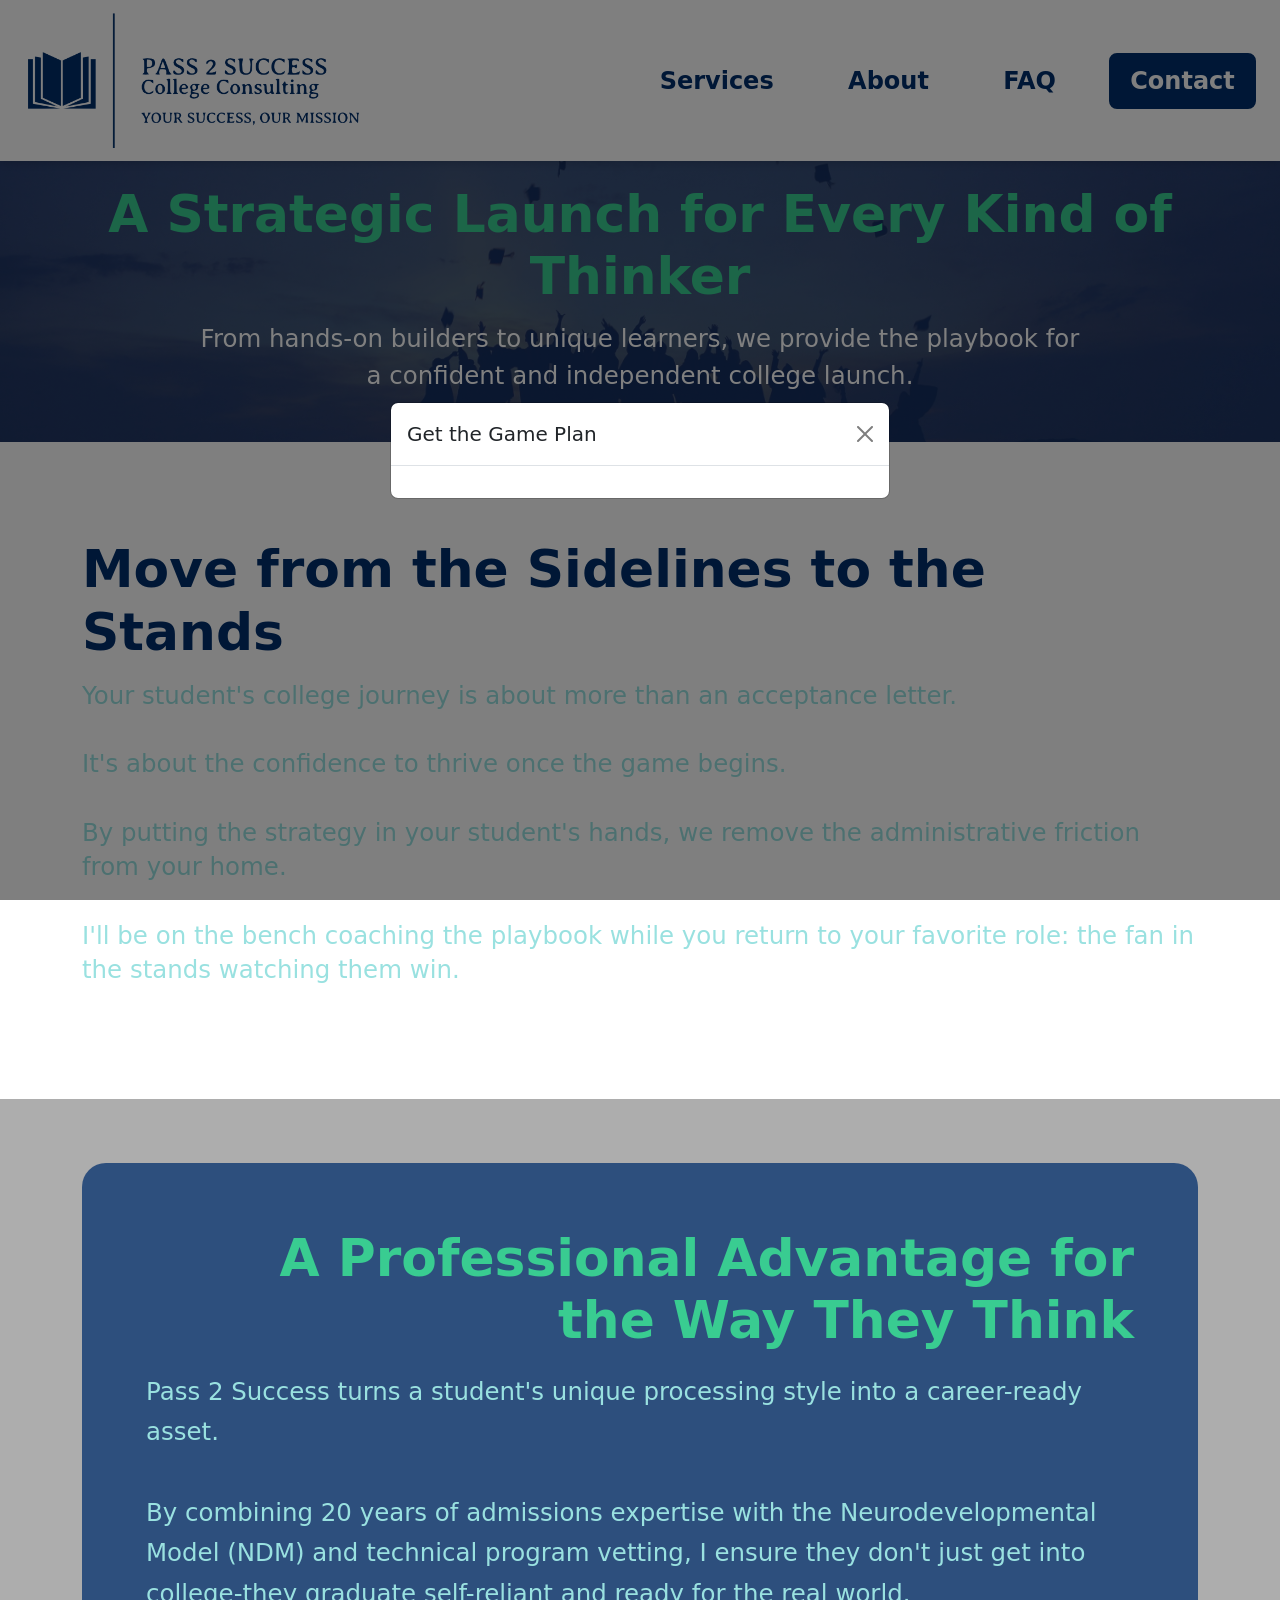
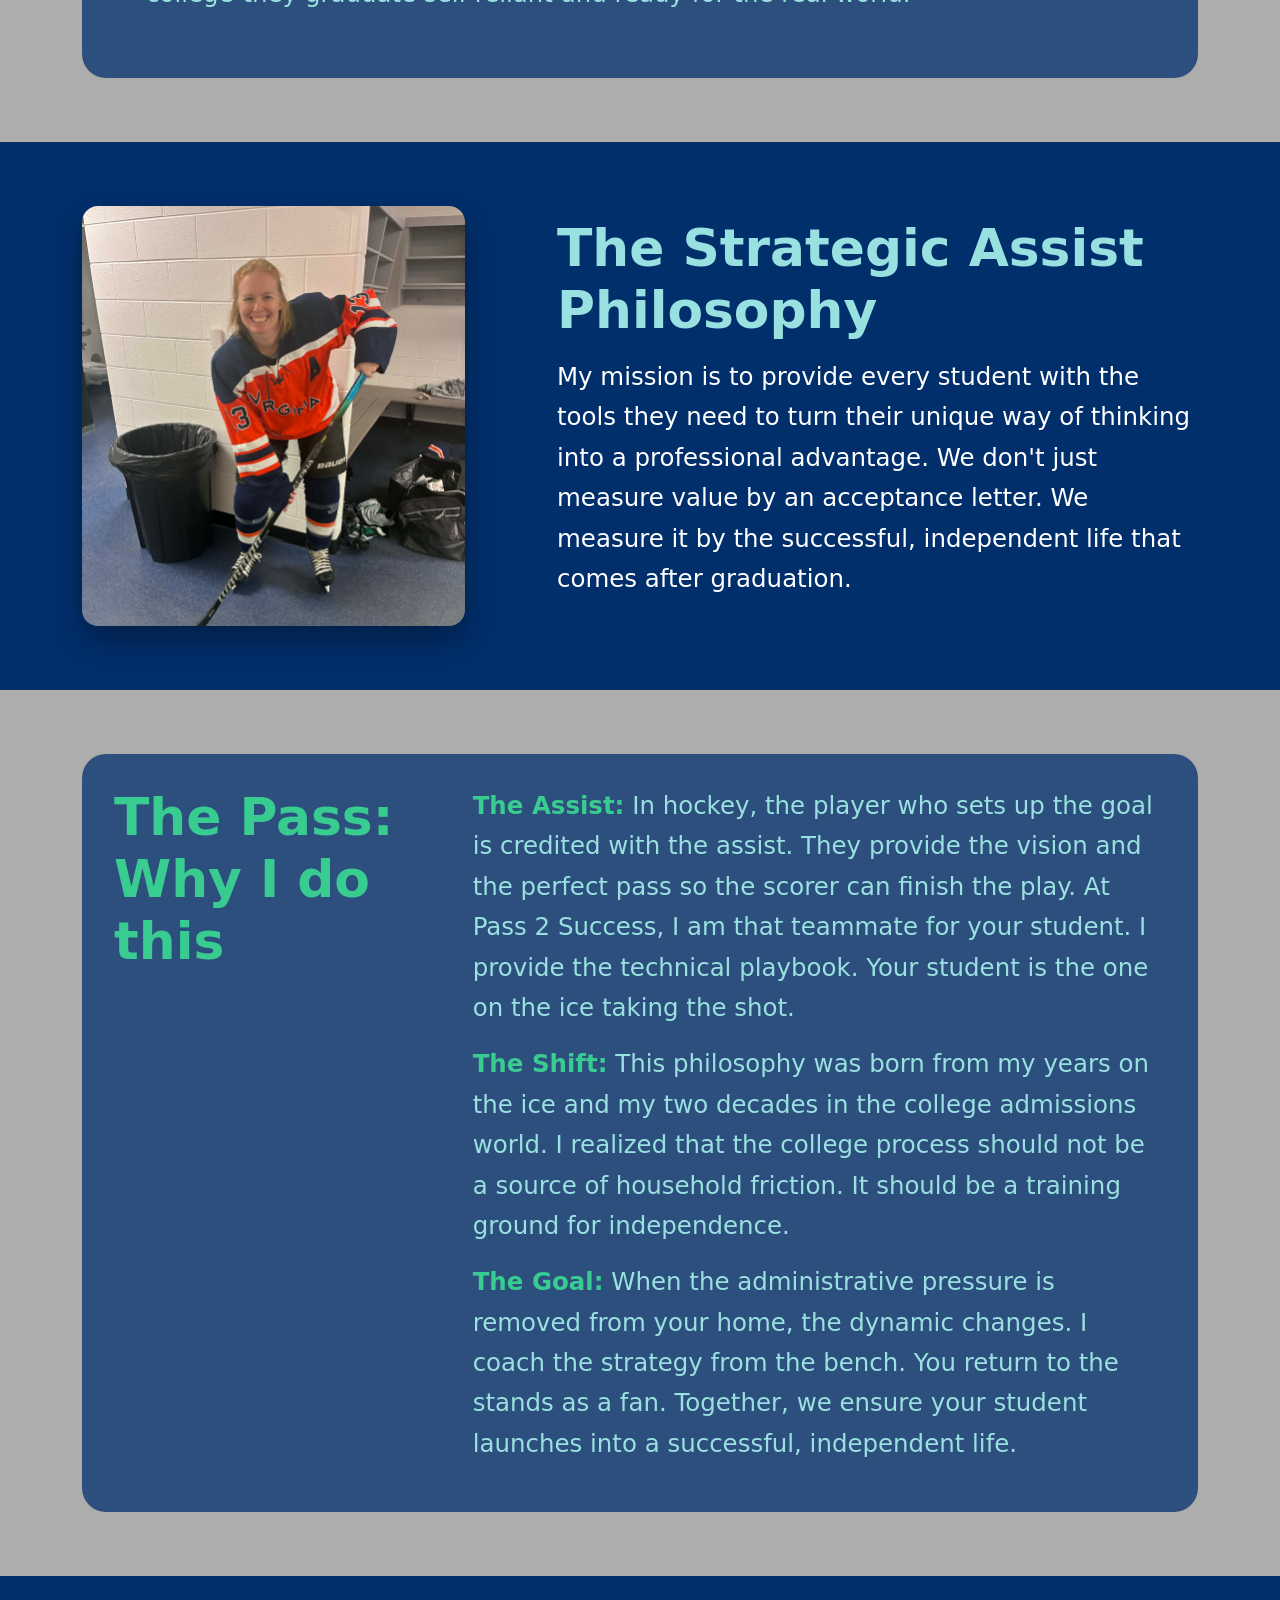
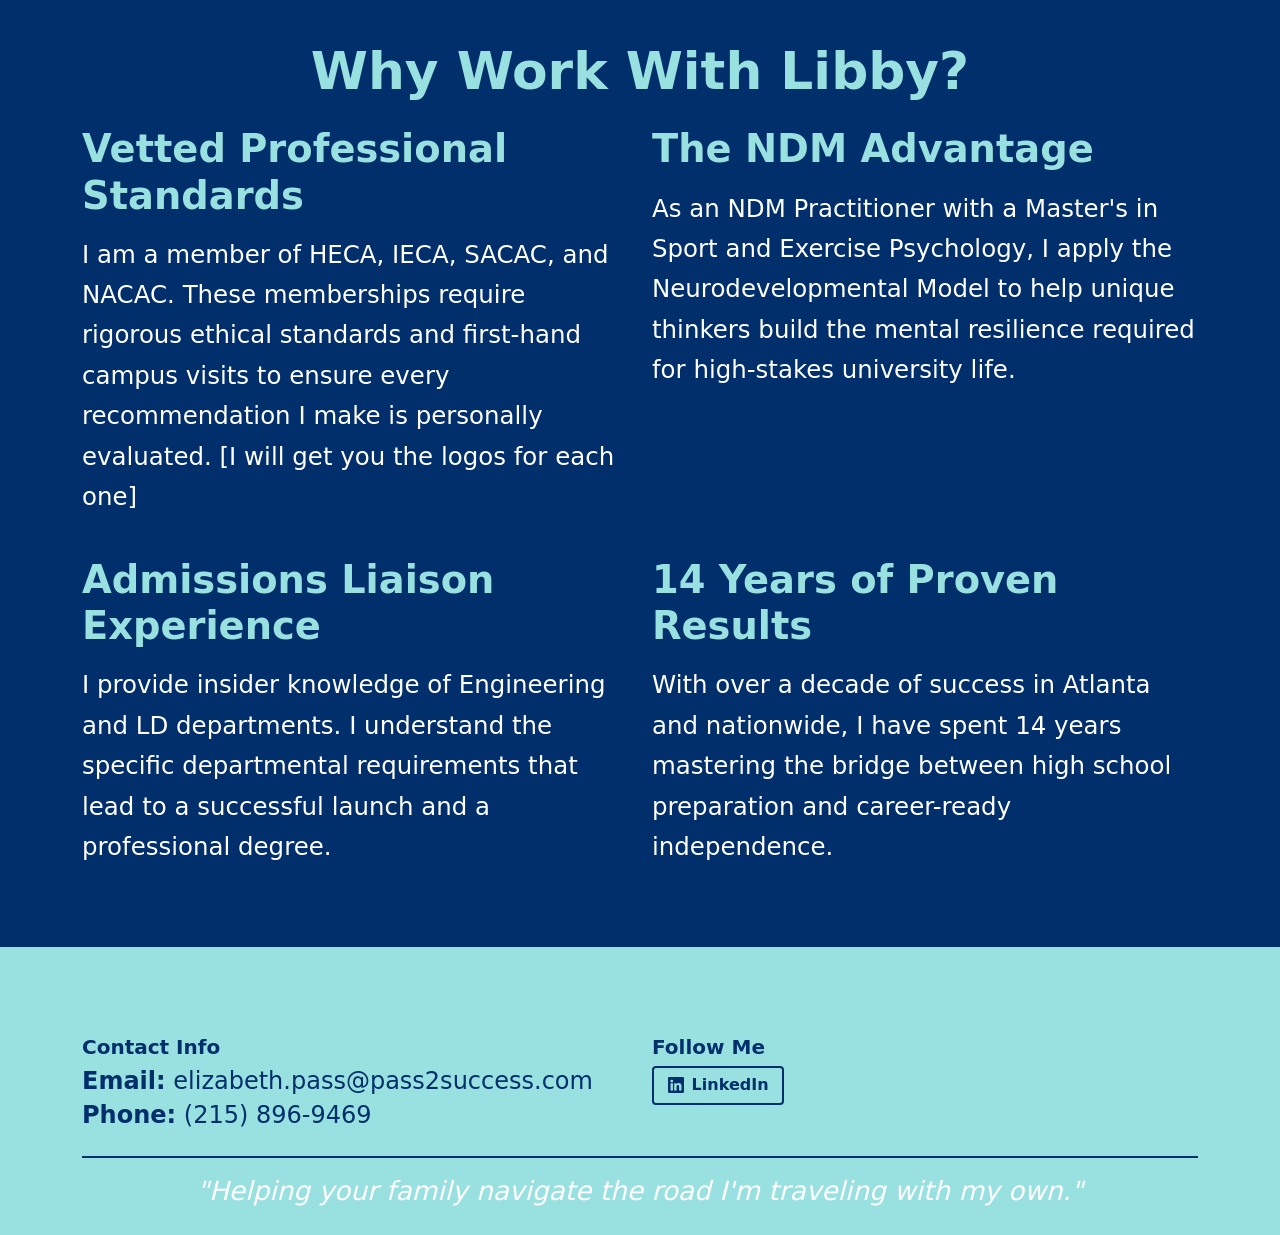
==== commit d9e96578: "Add HTML and CSS for newsletter subscription form with responsive design" ====
--- a/index.html
+++ b/index.html
@@ -7,12 +7,16 @@
     <link rel="icon" type="image/png" href="favicon.png">
     <link href="https://cdn.jsdelivr.net/npm/bootstrap@5.3.3/dist/css/bootstrap.min.css" rel="stylesheet">
     <link href="CSS/stylesheet.css" rel="stylesheet">
+    <link href="CSS/magnetlead.css" rel="stylesheet">
+    <link href="https://assets.mlcdn.com/fonts.css?version=1780922" rel="stylesheet">
 </head>
 <body>
 
+    
+
     <nav class="site-navbar navbar navbar-expand-lg sticky-top px-4">
         <a class="navbar-brand navbar-logo" href="index.html">
-            <img src="Img/PassLogoNav.png" alt="PASS Logo">
+            <img src="Img/logo.jpg" alt="PASS Logo">
         </a>
         <button class="navbar-toggler ms-auto" type="button" data-bs-toggle="collapse" data-bs-target="#navMenu" aria-controls="navMenu" aria-expanded="false" aria-label="Toggle navigation">
             <span class="navbar-toggler-icon"></span>
@@ -31,14 +35,14 @@
         <section class="home-hero">
             <div class="container">
                 <h1>A Strategic Launch for Every Kind of Thinker</h1>
-                <p>From hands-on builders to unique learners, I provide the playbook for a confident and independent college launch.</p>
+                <p>From hands-on builders to unique learners, we provide the playbook for a confident and independent college launch.</p>
             </div>
         </section>
 
         <section class="home-section section-white-mainfont">
             <div class="container">
                 <h2>Move from the Sidelines to the Stands</h2>
-                <p>Your student's college journey is about more than an acceptance letter.<br><br>It's about the confidence to thrive once the game begins.<br><br>By putting the strategy in your student's hands, I remove the administrative friction from your home.<br><br>I'll be on the bench coaching the playbook while you return to your favorite role: the fan in the stands watching them win.</p>
+                <p>Your student's college journey is about more than an acceptance letter.<br><br>It's about the confidence to thrive once the game begins.<br><br>By putting the strategy in your student's hands, we remove the administrative friction from your home.<br><br>I'll be on the bench coaching the playbook while you return to your favorite role: the fan in the stands watching them win.</p>
             </div>
         </section>
 
@@ -59,7 +63,7 @@
                     </div>
                     <div class="col-lg-7">
                         <h2>The Strategic Assist Philosophy</h2>
-                        <p>My mission is to provide every student with the tools they need to turn their unique way of thinking into a professional advantage. I don't just measure value by an acceptance letter. I measure it by the successful, independent life that comes after graduation.</p>
+                        <p>My mission is to provide every student with the tools they need to turn their unique way of thinking into a professional advantage. We don't just measure value by an acceptance letter. We measure it by the successful, independent life that comes after graduation.</p>
                     </div>
                 </div>
             </div>
@@ -85,37 +89,41 @@
         <section class="home-section section-main-white">
             <div class="container">
                 <h2 class="text-center mb-4">Why Work With Libby?</h2>
-                <div class="row g-4 align-items-start why-work-grid">
-                    <div class="col-12 col-lg-6 why-work-left">
+                <div class="row g-4">
+                    <div class="col-md-6">
                         <h3>Vetted Professional Standards</h3>
-                        <p>I am a member of HECA, IECA, SACAC, and NACAC. These memberships require rigorous ethical standards and first-hand campus visits to ensure every recommendation I make is personally evaluated.</p>
-                        <div class="home-cert-logos" aria-label="Professional memberships">
-                            <img class="home-cert-logo" src="Img/HECA.png" alt="HECA logo">
-                            <img class="home-cert-logo" src="Img/IECA.jpg" alt="IECA logo">
-                            <img class="home-cert-logo" src="Img/SACAC.jpg" alt="SACAC logo">
-                            <img class="home-cert-logo" src="Img/NACAC.png" alt="NACAC logo">
-                        </div>
-                        <div class="why-work-ndm mt-4">
-                            <h3>The NDM Advantage</h3>
-                            <p>As an NDM Practitioner with a Master's in Sport and Exercise Psychology, I apply the Neurodevelopmental Model to help unique thinkers build the mental resilience required for high-stakes university life.</p>
-                        </div>
-                    </div>
-                    <div class="col-12 col-lg-6 why-work-right">
-                        <div class="row g-4">
-                            <div class="col-12">
-                                <h3>Admissions Liaison Experience</h3>
-                                <p>I provide insider knowledge of Engineering and LD departments. I understand the specific departmental requirements that lead to a successful launch and a professional degree.</p>
-                            </div>
-                            <div class="col-12">
-                                <h3>14 Years of Proven Results</h3>
-                                <p>With over a decade of success in Atlanta and nationwide, I have spent 14 years mastering the bridge between high school preparation and career-ready independence.</p>
-                            </div>
-                        </div>
+                        <p>I am a member of HECA, IECA, SACAC, and NACAC. These memberships require rigorous ethical standards and first-hand campus visits to ensure every recommendation I make is personally evaluated. [I will get you the logos for each one]</p>
+                    </div>
+                    <div class="col-md-6">
+                        <h3>The NDM Advantage</h3>
+                        <p>As an NDM Practitioner with a Master's in Sport and Exercise Psychology, I apply the Neurodevelopmental Model to help unique thinkers build the mental resilience required for high-stakes university life.</p>
+                    </div>
+                    <div class="col-md-6">
+                        <h3>Admissions Liaison Experience</h3>
+                        <p>I provide insider knowledge of Engineering and LD departments. I understand the specific departmental requirements that lead to a successful launch and a professional degree.</p>
+                    </div>
+                    <div class="col-md-6">
+                        <h3>14 Years of Proven Results</h3>
+                        <p>With over a decade of success in Atlanta and nationwide, I have spent 14 years mastering the bridge between high school preparation and career-ready independence.</p>
                     </div>
                 </div>
             </div>
         </section>
     </main>
+
+    <div class="modal fade" id="mlPopupModal" tabindex="-1" aria-labelledby="mlPopupModalLabel" aria-hidden="true">
+        <div class="modal-dialog modal-dialog-centered">
+            <div class="modal-content">
+                <div class="modal-header">
+                    <h5 class="modal-title" id="mlPopupModalLabel">Get the Game Plan</h5>
+                    <button type="button" class="btn-close" data-bs-dismiss="modal" aria-label="Close"></button>
+                </div>
+                <div class="modal-body">
+                    <div class="ml-embedded" data-form="FIHF9c"></div>
+                </div>
+            </div>
+        </div>
+    </div>
 
     <footer class="site-footer">
         <div class="container">
@@ -135,12 +143,14 @@
                 </div>
                 <div class="col-md-6">
                     <div class="footer-section">
-                        <h5>Follow Us</h5>
+                        <h5>Follow Me</h5>
                         <div class="social-links">
-                            <a href="https://facebook.com" target="_blank">Facebook</a>
-                            <a href="https://twitter.com" target="_blank">Twitter</a>
-                            <a href="https://instagram.com" target="_blank">Instagram</a>
-                            <a href="https://linkedin.com" target="_blank">LinkedIn</a>
+                            <a href="https://www.linkedin.com/in/elizabeth-libby-pass-7021b026/" target="_blank" rel="noopener noreferrer" aria-label="LinkedIn">
+                                <svg class="linkedin-icon" xmlns="http://www.w3.org/2000/svg" width="16" height="16" viewBox="0 0 16 16" fill="currentColor" aria-hidden="true" focusable="false">
+                                    <path d="M0 1.146C0 .513.526 0 1.175 0h13.65C15.474 0 16 .513 16 1.146v13.708c0 .633-.526 1.146-1.175 1.146H1.175A1.16 1.16 0 0 1 0 14.854zM4.943 13.5V6.169H2.542V13.5zM3.743 5.171c.837 0 1.358-.554 1.358-1.248-.015-.709-.52-1.248-1.342-1.248S2.4 3.214 2.4 3.923c0 .694.506 1.248 1.327 1.248zm9.757 8.329V9.359c0-2.22-1.183-3.252-2.761-3.252-1.274 0-1.845.7-2.165 1.193V6.169H6.173c.03.75 0 7.331 0 7.331h2.401v-4.095c0-.219.016-.438.08-.594.173-.438.567-.891 1.23-.891.868 0 1.214.672 1.214 1.655V13.5z"/>
+                                </svg>
+                                <span>LinkedIn</span>
+                            </a>
                         </div>
                     </div>
                 </div>
@@ -152,5 +162,40 @@
     </footer>
 
     <script src="https://cdn.jsdelivr.net/npm/bootstrap@5.3.3/dist/js/bootstrap.bundle.min.js"></script>
+    <script>
+        (function(w,d,e,u,f,l,n){w[f]=w[f]||function(){(w[f].q=w[f].q||[])
+        .push(arguments);},l=d.createElement(e),l.async=1,l.src=u,
+        n=d.getElementsByTagName(e)[0],n.parentNode.insertBefore(l,n);})
+        (window,document,'script','https://assets.mailerlite.com/js/universal.js','ml');
+        ml('account', '2324289');
+    </script>
+    <script>
+        document.addEventListener('DOMContentLoaded', function () {
+            var popupElement = document.getElementById('mlPopupModal');
+            var popupSeenKey = 'mlPopupSeenThisVisit';
+
+            if (!popupElement || !window.bootstrap) {
+                return;
+            }
+
+            try {
+                if (sessionStorage.getItem(popupSeenKey) === 'true') {
+                    return;
+                }
+            } catch (error) {
+                // Continue gracefully if storage is unavailable.
+            }
+
+            setTimeout(function () {
+                var popupModal = bootstrap.Modal.getOrCreateInstance(popupElement);
+                try {
+                    sessionStorage.setItem(popupSeenKey, 'true');
+                } catch (error) {
+                    // Continue gracefully if storage is unavailable.
+                }
+                popupModal.show();
+            }, 3000);
+        });
+    </script>
 </body>
 </html>
--- a/CSS/stylesheet.css
+++ b/CSS/stylesheet.css
@@ -1,5 +1,3 @@
-@import url("https://fonts.googleapis.com/css2?family=DM+Sans:wght@400;500;600;700&family=DM+Serif+Text:ital@0;1&family=Noto+Serif:ital,wght@0,400;0,500;0,600;0,700;1,400&display=swap");
-
 :root {
     --main-color: #002f6c;
     --alt-color: #99e1e0;
@@ -9,9 +7,6 @@
     --accent-color: #39cc91;
     --muted-font-color: #adadad;
     --accent-font-color: #39cc91;
-    --header-font: "Noto Serif", serif;
-    --subheader-font: "DM Serif Text", serif;
-    --body-font: "DM Sans", sans-serif;
 }
 
 /* ===== GENERAL ===== */
@@ -24,39 +19,6 @@
     flex-direction: column;
     background-color: var(--alt-color);
     padding-top: 15vh;
-    font-family: var(--body-font);
-}
-
-h1,
-h2 {
-    font-family: var(--header-font);
-}
-
-h3,
-h4,
-h5,
-h6,
-.subheader,
-[class*="subheader"],
-.services-sub-heading,
-.services-cta-sub,
-.accordion-button {
-    font-family: var(--subheader-font);
-}
-
-p,
-li,
-a,
-button,
-input,
-select,
-textarea,
-label,
-blockquote,
-figcaption,
-td,
-th {
-    font-family: var(--body-font);
 }
 
 main {
@@ -392,6 +354,33 @@
     transform: translateY(-1px);
 }
 
+.contact-form-actions {
+    display: flex;
+    justify-content: flex-end;
+    align-items: center;
+    gap: 0.75rem;
+    flex-wrap: wrap;
+}
+
+.contact-form-or {
+    color: #000000;
+    font-size: 0.95rem;
+    font-weight: 800;
+    letter-spacing: 0.06em;
+    line-height: 1;
+}
+
+.contact-book-btn {
+    background-color: var(--accent-color);
+    color: var(--alt-font-color);
+}
+
+.contact-book-btn:hover,
+.contact-book-btn:focus {
+    background-color: var(--main-color);
+    color: #ffffff;
+}
+
 .section-muted-founder {
     background-color: var(--muted-color);
     color: #000000;
@@ -458,7 +447,7 @@
 .about-divider {
     margin: 2.5rem 0 0;
     border: 0;
-    border-top: 2px solid var(--main-color);
+    border-top: 2px solid rgba(0, 47, 108, 0.22);
 }
 
 .about-mission-copy p {
@@ -542,7 +531,6 @@
 
 .section-white-mainfont p {
     line-height: 1.4;
-    color: var(--alt-font-color);
 }
 
 .section-muted-mainfont {
@@ -628,50 +616,6 @@
     margin-bottom: 0;
 }
 
-.services-testimonials-section {
-    background-color: var(--alt-color);
-    color: var(--alt-font-color);
-}
-
-.testimonials-container {
-    max-width: 80%;
-    margin: 0 auto;
-    padding: 0 2rem;
-}
-
-.services-testimonials-title {
-    font-size: clamp(1.8rem, 3.6vw, 2.8rem);
-    font-weight: 700;
-    color: var(--alt-font-color);
-    margin-bottom: 2rem;
-    font-family: var(--header-font);
-    text-align: center;
-}
-
-.why-work-left,
-.why-work-right {
-    display: flex;
-    flex-direction: column;
-}
-
-.home-cert-logos {
-    display: flex;
-    flex-wrap: wrap;
-    gap: 0.75rem;
-    margin-top: 1.25rem;
-    align-items: center;
-}
-
-.home-cert-logo {
-    width: auto;
-    height: 54px;
-    background-color: #fff;
-    border-radius: 12px;
-    padding: 0.4rem 1.1rem;
-    object-fit: contain;
-    box-shadow: 0 2px 8px rgba(0,0,0,0.06);
-}
-
 @media (max-width: 991.98px) {
     .about-founder-title {
         font-size: clamp(1.75rem, 8vw, 2.5rem);
@@ -697,11 +641,6 @@
 
     .third-section-box h2 {
         white-space: normal;
-    }
-
-    .home-cert-logo {
-        height: 44px;
-        padding: 0.3rem 0.7rem;
     }
 }
 
@@ -713,31 +652,16 @@
     right: 0;
     width: 100%;
     z-index: 1030;
-    min-height: 12.75vh;
+    min-height: 15vh;
     background-color: #ffffff !important;
     box-shadow: 0 2px 8px rgba(0, 0, 0, 0.15);
 }
 
 .site-navbar .navbar-logo img {
-    height: 12.75vh;
-    max-height: 115px;
+    height: 15vh;
+    max-height: 135px;
     width: auto;
     object-fit: contain;
-}
-
-.site-navbar .navbar-logo {
-    display: inline-flex;
-    align-items: center;
-    justify-content: center;
-    background-color: var(--alt-color);
-    border-radius: 14px;
-    padding: 0.3rem 1.5rem;
-    margin: 1rem 0;
-    transition: background-color 0.2s ease;
-}
-
-.site-navbar .navbar-logo:hover {
-    background-color: var(--accent-color);
 }
 
 .site-navbar .navbar-nav {
@@ -863,6 +787,12 @@
     gap: 0.5rem;
 }
 
+.social-links .linkedin-icon {
+    flex-shrink: 0;
+    width: 1rem;
+    height: 1rem;
+}
+
 .social-links a:hover {
     background-color: var(--accent-color);
     color: #ffffff;
--- a/CSS/magnetlead.css
+++ b/CSS/magnetlead.css
@@ -0,0 +1,588 @@
+
+
+    /* LOADER */
+    .ml-form-embedSubmitLoad {
+      display: inline-block;
+      width: 20px;
+      height: 20px;
+    }
+
+    .g-recaptcha {
+    transform: scale(1);
+    -webkit-transform: scale(1);
+    transform-origin: 0 0;
+    -webkit-transform-origin: 0 0;
+    /* height: ; */
+    }
+
+    .sr-only {
+      position: absolute;
+      width: 1px;
+      height: 1px;
+      padding: 0;
+      margin: -1px;
+      overflow: hidden;
+      clip: rect(0,0,0,0);
+      border: 0;
+    }
+
+    .ml-form-embedSubmitLoad:after {
+      content: " ";
+      display: block;
+      width: 11px;
+      height: 11px;
+      margin: 1px;
+      border-radius: 50%;
+      border: 4px solid #fff;
+    border-color: #ffffff #ffffff #ffffff transparent;
+    animation: ml-form-embedSubmitLoad 1.2s linear infinite;
+    }
+    @keyframes ml-form-embedSubmitLoad {
+      0% {
+      transform: rotate(0deg);
+      }
+      100% {
+      transform: rotate(360deg);
+      }
+    }
+      #mlb2-42350934.ml-form-embedContainer {
+        box-sizing: border-box;
+        display: table;
+        margin: 0 auto;
+        position: static;
+        width: 100% !important;
+      }
+      #mlb2-42350934.ml-form-embedContainer h4,
+      #mlb2-42350934.ml-form-embedContainer p,
+      #mlb2-42350934.ml-form-embedContainer span,
+      #mlb2-42350934.ml-form-embedContainer button {
+        text-transform: none !important;
+        letter-spacing: normal !important;
+      }
+      #mlb2-42350934.ml-form-embedContainer .ml-form-embedWrapper {
+        background-color: #f6f6f6;
+       
+        border-width: 0px;
+        border-color: transparent;
+        border-radius: 4px;
+        border-style: solid;
+        box-sizing: border-box;
+        display: inline-block !important;
+        margin: 0;
+        padding: 0;
+        position: relative;
+              }
+      #mlb2-42350934.ml-form-embedContainer .ml-form-embedWrapper.embedPopup,
+      #mlb2-42350934.ml-form-embedContainer .ml-form-embedWrapper.embedDefault { width: 400px; }
+      #mlb2-42350934.ml-form-embedContainer .ml-form-embedWrapper.embedForm { max-width: 400px; width: 100%; }
+      #mlb2-42350934.ml-form-embedContainer .ml-form-align-left { text-align: left; }
+      #mlb2-42350934.ml-form-embedContainer .ml-form-align-center { text-align: center; }
+      #mlb2-42350934.ml-form-embedContainer .ml-form-align-default { display: table-cell !important; vertical-align: middle !important; text-align: center !important; }
+      #mlb2-42350934.ml-form-embedContainer .ml-form-align-right { text-align: right; }
+      #mlb2-42350934.ml-form-embedContainer .ml-form-embedWrapper .ml-form-embedHeader img {
+        border-top-left-radius: 4px;
+        border-top-right-radius: 4px;
+        height: auto;
+        margin: 0 auto !important;
+        max-width: 100%;
+        width: undefinedpx;
+      }
+      #mlb2-42350934.ml-form-embedContainer .ml-form-embedWrapper .ml-form-embedBody,
+      #mlb2-42350934.ml-form-embedContainer .ml-form-embedWrapper .ml-form-successBody {
+        padding: 20px 20px 0 20px;
+      }
+      #mlb2-42350934.ml-form-embedContainer .ml-form-embedWrapper .ml-form-embedBody.ml-form-embedBodyHorizontal {
+        padding-bottom: 0;
+      }
+      #mlb2-42350934.ml-form-embedContainer .ml-form-embedWrapper .ml-form-embedBody .ml-form-embedContent,
+      #mlb2-42350934.ml-form-embedContainer .ml-form-embedWrapper .ml-form-successBody .ml-form-successContent {
+        text-align: left;
+        margin: 0 0 20px 0;
+      }
+      #mlb2-42350934.ml-form-embedContainer .ml-form-embedWrapper .ml-form-embedBody .ml-form-embedContent h4,
+      #mlb2-42350934.ml-form-embedContainer .ml-form-embedWrapper .ml-form-successBody .ml-form-successContent h4 {
+        color: #000000;
+        font-family: 'Open Sans', Arial, Helvetica, sans-serif;
+        font-size: 30px;
+        font-weight: 400;
+        margin: 0 0 10px 0;
+        text-align: left;
+        word-break: break-word;
+      }
+      #mlb2-42350934.ml-form-embedContainer .ml-form-embedWrapper .ml-form-embedBody .ml-form-embedContent p,
+      #mlb2-42350934.ml-form-embedContainer .ml-form-embedWrapper .ml-form-successBody .ml-form-successContent p {
+        color: #000000;
+        font-family: 'Open Sans', Arial, Helvetica, sans-serif;
+        font-size: 14px;
+        font-weight: 400;
+        line-height: 20px;
+        margin: 0 0 10px 0;
+        text-align: left;
+      }
+      #mlb2-42350934.ml-form-embedContainer .ml-form-embedWrapper .ml-form-embedBody .ml-form-embedContent ul,
+      #mlb2-42350934.ml-form-embedContainer .ml-form-embedWrapper .ml-form-embedBody .ml-form-embedContent ol,
+      #mlb2-42350934.ml-form-embedContainer .ml-form-embedWrapper .ml-form-successBody .ml-form-successContent ul,
+      #mlb2-42350934.ml-form-embedContainer .ml-form-embedWrapper .ml-form-successBody .ml-form-successContent ol {
+        color: #000000;
+        font-family: 'Open Sans', Arial, Helvetica, sans-serif;
+        font-size: 14px;
+      }
+      #mlb2-42350934.ml-form-embedContainer .ml-form-embedWrapper .ml-form-embedBody .ml-form-embedContent ol ol,
+      #mlb2-42350934.ml-form-embedContainer .ml-form-embedWrapper .ml-form-successBody .ml-form-successContent ol ol {
+        list-style-type: lower-alpha;
+      }
+      #mlb2-42350934.ml-form-embedContainer .ml-form-embedWrapper .ml-form-embedBody .ml-form-embedContent ol ol ol,
+      #mlb2-42350934.ml-form-embedContainer .ml-form-embedWrapper .ml-form-successBody .ml-form-successContent ol ol ol {
+        list-style-type: lower-roman;
+      }
+      #mlb2-42350934.ml-form-embedContainer .ml-form-embedWrapper .ml-form-embedBody .ml-form-embedContent p a,
+      #mlb2-42350934.ml-form-embedContainer .ml-form-embedWrapper .ml-form-successBody .ml-form-successContent p a {
+        color: #000000;
+        text-decoration: underline;
+      }
+
+      #mlb2-42350934.ml-form-embedContainer .ml-form-embedWrapper .ml-block-form .ml-field-group {
+        text-align: left!important;
+      }
+
+      #mlb2-42350934.ml-form-embedContainer .ml-form-embedWrapper .ml-block-form .ml-field-group label {
+        margin-bottom: 5px;
+        color: #333333;
+        font-size: 14px;
+        font-family: 'Open Sans', Arial, Helvetica, sans-serif;
+        font-weight: bold; font-style: normal; text-decoration: none;;
+        display: inline-block;
+        line-height: 20px;
+      }
+      #mlb2-42350934.ml-form-embedContainer .ml-form-embedWrapper .ml-form-embedBody .ml-form-embedContent p:last-child,
+      #mlb2-42350934.ml-form-embedContainer .ml-form-embedWrapper .ml-form-successBody .ml-form-successContent p:last-child {
+        margin: 0;
+      }
+      #mlb2-42350934.ml-form-embedContainer .ml-form-embedWrapper .ml-form-embedBody form {
+        margin: 0;
+        width: 100%;
+      }
+      #mlb2-42350934.ml-form-embedContainer .ml-form-embedWrapper .ml-form-embedBody .ml-form-formContent,
+      #mlb2-42350934.ml-form-embedContainer .ml-form-embedWrapper .ml-form-embedBody .ml-form-checkboxRow {
+        margin: 0 0 20px 0;
+        width: 100%;
+      }
+      #mlb2-42350934.ml-form-embedContainer .ml-form-embedWrapper .ml-form-embedBody .ml-form-checkboxRow {
+        float: left;
+      }
+      #mlb2-42350934.ml-form-embedContainer .ml-form-embedWrapper .ml-form-embedBody .ml-form-formContent.horozintalForm {
+        margin: 0;
+        padding: 0 0 20px 0;
+        width: 100%;
+        height: auto;
+        float: left;
+      }
+      #mlb2-42350934.ml-form-embedContainer .ml-form-embedWrapper .ml-form-embedBody .ml-form-fieldRow {
+        margin: 0 0 10px 0;
+        width: 100%;
+      }
+      #mlb2-42350934.ml-form-embedContainer .ml-form-embedWrapper .ml-form-embedBody .ml-form-fieldRow.ml-last-item {
+        margin: 0;
+      }
+      #mlb2-42350934.ml-form-embedContainer .ml-form-embedWrapper .ml-form-embedBody .ml-form-fieldRow.ml-formfieldHorizintal {
+        margin: 0;
+      }
+      #mlb2-42350934.ml-form-embedContainer .ml-form-embedWrapper .ml-form-embedBody .ml-form-fieldRow input {
+        background-color: #ffffff !important;
+        color: #333333 !important;
+        border-color: #cccccc;
+        border-radius: 4px !important;
+        border-style: solid !important;
+        border-width: 1px !important;
+        font-family: 'Open Sans', Arial, Helvetica, sans-serif;
+        font-size: 14px !important;
+        height: auto;
+        line-height: 21px !important;
+        margin-bottom: 0;
+        margin-top: 0;
+        margin-left: 0;
+        margin-right: 0;
+        padding: 10px 10px !important;
+        width: 100% !important;
+        box-sizing: border-box !important;
+        max-width: 100% !important;
+      }
+      #mlb2-42350934.ml-form-embedContainer .ml-form-embedWrapper .ml-form-embedBody .ml-form-fieldRow input::-webkit-input-placeholder,
+      #mlb2-42350934.ml-form-embedContainer .ml-form-embedWrapper .ml-form-embedBody .ml-form-horizontalRow input::-webkit-input-placeholder { color: #333333; }
+
+      #mlb2-42350934.ml-form-embedContainer .ml-form-embedWrapper .ml-form-embedBody .ml-form-fieldRow input::-moz-placeholder,
+      #mlb2-42350934.ml-form-embedContainer .ml-form-embedWrapper .ml-form-embedBody .ml-form-horizontalRow input::-moz-placeholder { color: #333333; }
+
+      #mlb2-42350934.ml-form-embedContainer .ml-form-embedWrapper .ml-form-embedBody .ml-form-fieldRow input:-ms-input-placeholder,
+      #mlb2-42350934.ml-form-embedContainer .ml-form-embedWrapper .ml-form-embedBody .ml-form-horizontalRow input:-ms-input-placeholder { color: #333333; }
+
+      #mlb2-42350934.ml-form-embedContainer .ml-form-embedWrapper .ml-form-embedBody .ml-form-fieldRow input:-moz-placeholder,
+      #mlb2-42350934.ml-form-embedContainer .ml-form-embedWrapper .ml-form-embedBody .ml-form-horizontalRow input:-moz-placeholder { color: #333333; }
+
+      #mlb2-42350934.ml-form-embedContainer .ml-form-embedWrapper .ml-form-embedBody .ml-form-fieldRow textarea, #mlb2-42350934.ml-form-embedContainer .ml-form-embedWrapper .ml-form-embedBody .ml-form-horizontalRow textarea {
+        background-color: #ffffff !important;
+        color: #333333 !important;
+        border-color: #cccccc;
+        border-radius: 4px !important;
+        border-style: solid !important;
+        border-width: 1px !important;
+        font-family: 'Open Sans', Arial, Helvetica, sans-serif;
+        font-size: 14px !important;
+        height: auto;
+        line-height: 21px !important;
+        margin-bottom: 0;
+        margin-top: 0;
+        padding: 10px 10px !important;
+        width: 100% !important;
+        box-sizing: border-box !important;
+        max-width: 100% !important;
+      }
+
+      #mlb2-42350934.ml-form-embedContainer .ml-form-embedWrapper .ml-form-embedBody .ml-form-fieldRow .custom-radio .custom-control-label::before, #mlb2-42350934.ml-form-embedContainer .ml-form-embedWrapper .ml-form-embedBody .ml-form-horizontalRow .custom-radio .custom-control-label::before, #mlb2-42350934.ml-form-embedContainer .ml-form-embedWrapper .ml-form-embedBody .ml-form-fieldRow .custom-checkbox .custom-control-label::before, #mlb2-42350934.ml-form-embedContainer .ml-form-embedWrapper .ml-form-embedBody .ml-form-horizontalRow .custom-checkbox .custom-control-label::before, #mlb2-42350934.ml-form-embedContainer .ml-form-embedWrapper .ml-form-embedBody .ml-form-embedPermissions .ml-form-embedPermissionsOptionsCheckbox .label-description::before, #mlb2-42350934.ml-form-embedContainer .ml-form-embedWrapper .ml-form-embedBody .ml-form-interestGroupsRow .ml-form-interestGroupsRowCheckbox .label-description::before, #mlb2-42350934.ml-form-embedContainer .ml-form-embedWrapper .ml-form-embedBody .ml-form-checkboxRow .label-description::before {
+          border-color: #cccccc!important;
+          background-color: #ffffff!important;
+      }
+
+      #mlb2-42350934.ml-form-embedContainer .ml-form-embedWrapper .ml-form-embedBody .ml-form-fieldRow input.custom-control-input[type="checkbox"]{
+        box-sizing: border-box;
+        padding: 0;
+        position: absolute;
+        z-index: -1;
+        opacity: 0;
+        margin-top: 5px;
+        margin-left: -1.5rem;
+        overflow: visible;
+      }
+
+      #mlb2-42350934.ml-form-embedContainer .ml-form-embedWrapper .ml-form-embedBody .ml-form-fieldRow .custom-checkbox .custom-control-label::before, #mlb2-42350934.ml-form-embedContainer .ml-form-embedWrapper .ml-form-embedBody .ml-form-horizontalRow .custom-checkbox .custom-control-label::before, #mlb2-42350934.ml-form-embedContainer .ml-form-embedWrapper .ml-form-embedBody .ml-form-embedPermissions .ml-form-embedPermissionsOptionsCheckbox .label-description::before, #mlb2-42350934.ml-form-embedContainer .ml-form-embedWrapper .ml-form-embedBody .ml-form-interestGroupsRow .ml-form-interestGroupsRowCheckbox .label-description::before, #mlb2-42350934.ml-form-embedContainer .ml-form-embedWrapper .ml-form-embedBody .ml-form-checkboxRow .label-description::before {
+        border-radius: 4px!important;
+      }
+
+
+      #mlb2-42350934.ml-form-embedContainer .ml-form-embedWrapper .ml-form-embedBody .ml-form-checkboxRow input[type=checkbox]:checked~.label-description::after, #mlb2-42350934.ml-form-embedContainer .ml-form-embedWrapper .ml-form-embedBody .ml-form-embedPermissions .ml-form-embedPermissionsOptionsCheckbox input[type=checkbox]:checked~.label-description::after, #mlb2-42350934.ml-form-embedContainer .ml-form-embedWrapper .ml-form-embedBody .ml-form-fieldRow .custom-checkbox .custom-control-input:checked~.custom-control-label::after, #mlb2-42350934.ml-form-embedContainer .ml-form-embedWrapper .ml-form-embedBody .ml-form-horizontalRow .custom-checkbox .custom-control-input:checked~.custom-control-label::after, #mlb2-42350934.ml-form-embedContainer .ml-form-embedWrapper .ml-form-embedBody .ml-form-interestGroupsRow .ml-form-interestGroupsRowCheckbox input[type=checkbox]:checked~.label-description::after {
+        background-image: url("data:image/svg+xml,%3csvg xmlns='http://www.w3.org/2000/svg' viewBox='0 0 8 8'%3e%3cpath fill='%23fff' d='M6.564.75l-3.59 3.612-1.538-1.55L0 4.26 2.974 7.25 8 2.193z'/%3e%3c/svg%3e");
+      }
+
+      #mlb2-42350934.ml-form-embedContainer .ml-form-embedWrapper .ml-form-embedBody .ml-form-fieldRow .custom-radio .custom-control-input:checked~.custom-control-label::after, #mlb2-42350934.ml-form-embedContainer .ml-form-embedWrapper .ml-form-embedBody .ml-form-fieldRow .custom-radio .custom-control-input:checked~.custom-control-label::after {
+        background-image: url("data:image/svg+xml,%3csvg xmlns='http://www.w3.org/2000/svg' viewBox='-4 -4 8 8'%3e%3ccircle r='3' fill='%23fff'/%3e%3c/svg%3e");
+      }
+
+      #mlb2-42350934.ml-form-embedContainer .ml-form-embedWrapper .ml-form-embedBody .ml-form-fieldRow .custom-radio .custom-control-input:checked~.custom-control-label::before, #mlb2-42350934.ml-form-embedContainer .ml-form-embedWrapper .ml-form-embedBody .ml-form-horizontalRow .custom-radio .custom-control-input:checked~.custom-control-label::before, #mlb2-42350934.ml-form-embedContainer .ml-form-embedWrapper .ml-form-embedBody .ml-form-fieldRow .custom-checkbox .custom-control-input:checked~.custom-control-label::before, #mlb2-42350934.ml-form-embedContainer .ml-form-embedWrapper .ml-form-embedBody .ml-form-horizontalRow .custom-checkbox .custom-control-input:checked~.custom-control-label::before, #mlb2-42350934.ml-form-embedContainer .ml-form-embedWrapper .ml-form-embedBody .ml-form-embedPermissions .ml-form-embedPermissionsOptionsCheckbox input[type=checkbox]:checked~.label-description::before, #mlb2-42350934.ml-form-embedContainer .ml-form-embedWrapper .ml-form-embedBody .ml-form-interestGroupsRow .ml-form-interestGroupsRowCheckbox input[type=checkbox]:checked~.label-description::before, #mlb2-42350934.ml-form-embedContainer .ml-form-embedWrapper .ml-form-embedBody .ml-form-checkboxRow input[type=checkbox]:checked~.label-description::before  {
+          border-color: #000000!important;
+          background-color: #000000!important;
+      }
+
+      #mlb2-42350934.ml-form-embedContainer .ml-form-embedWrapper .ml-form-embedBody .ml-form-fieldRow .custom-radio .custom-control-label::before, #mlb2-42350934.ml-form-embedContainer .ml-form-embedWrapper .ml-form-embedBody .ml-form-horizontalRow .custom-radio .custom-control-label::before, #mlb2-42350934.ml-form-embedContainer .ml-form-embedWrapper .ml-form-embedBody .ml-form-fieldRow .custom-radio .custom-control-label::after, #mlb2-42350934.ml-form-embedContainer .ml-form-embedWrapper .ml-form-embedBody .ml-form-horizontalRow .custom-radio .custom-control-label::after, #mlb2-42350934.ml-form-embedContainer .ml-form-embedWrapper .ml-form-embedBody .ml-form-fieldRow .custom-checkbox .custom-control-label::before, #mlb2-42350934.ml-form-embedContainer .ml-form-embedWrapper .ml-form-embedBody .ml-form-fieldRow .custom-checkbox .custom-control-label::after, #mlb2-42350934.ml-form-embedContainer .ml-form-embedWrapper .ml-form-embedBody .ml-form-horizontalRow .custom-checkbox .custom-control-label::before, #mlb2-42350934.ml-form-embedContainer .ml-form-embedWrapper .ml-form-embedBody .ml-form-horizontalRow .custom-checkbox .custom-control-label::after {
+           top: 2px;
+           box-sizing: border-box;
+      }
+
+      #mlb2-42350934.ml-form-embedContainer .ml-form-embedWrapper .ml-form-embedBody .ml-form-embedPermissions .ml-form-embedPermissionsOptionsCheckbox .label-description::before, #mlb2-42350934.ml-form-embedContainer .ml-form-embedWrapper .ml-form-embedBody .ml-form-embedPermissions .ml-form-embedPermissionsOptionsCheckbox .label-description::after, #mlb2-42350934.ml-form-embedContainer .ml-form-embedWrapper .ml-form-embedBody .ml-form-checkboxRow .label-description::before, #mlb2-42350934.ml-form-embedContainer .ml-form-embedWrapper .ml-form-embedBody .ml-form-checkboxRow .label-description::after {
+           top: 0px!important;
+           box-sizing: border-box!important;
+      }
+
+      #mlb2-42350934.ml-form-embedContainer .ml-form-embedWrapper .ml-form-embedBody .ml-form-checkboxRow .label-description::before, #mlb2-42350934.ml-form-embedContainer .ml-form-embedWrapper .ml-form-embedBody .ml-form-checkboxRow .label-description::after {
+        top: 0px!important;
+           box-sizing: border-box!important;
+      }
+
+       #mlb2-42350934.ml-form-embedContainer .ml-form-embedWrapper .ml-form-embedBody .ml-form-interestGroupsRow .ml-form-interestGroupsRowCheckbox .label-description::after {
+            top: 0px!important;
+            box-sizing: border-box!important;
+            position: absolute;
+            left: -1.5rem;
+            display: block;
+            width: 1rem;
+            height: 1rem;
+            content: "";
+       }
+
+      #mlb2-42350934.ml-form-embedContainer .ml-form-embedWrapper .ml-form-embedBody .ml-form-interestGroupsRow .ml-form-interestGroupsRowCheckbox .label-description::before {
+        top: 0px!important;
+        box-sizing: border-box!important;
+      }
+
+      #mlb2-42350934.ml-form-embedContainer .ml-form-embedWrapper .ml-form-embedBody .custom-control-label::before {
+          position: absolute;
+          top: 4px;
+          left: -1.5rem;
+          display: block;
+          width: 16px;
+          height: 16px;
+          pointer-events: none;
+          content: "";
+          background-color: #ffffff;
+          border: #adb5bd solid 1px;
+          border-radius: 50%;
+      }
+
+      #mlb2-42350934.ml-form-embedContainer .ml-form-embedWrapper .ml-form-embedBody .custom-control-label::after {
+          position: absolute;
+          top: 2px!important;
+          left: -1.5rem;
+          display: block;
+          width: 1rem;
+          height: 1rem;
+          content: "";
+      }
+
+      #mlb2-42350934.ml-form-embedContainer .ml-form-embedWrapper .ml-form-embedBody .ml-form-embedPermissions .ml-form-embedPermissionsOptionsCheckbox .label-description::before, #mlb2-42350934.ml-form-embedContainer .ml-form-embedWrapper .ml-form-embedBody .ml-form-interestGroupsRow .ml-form-interestGroupsRowCheckbox .label-description::before, #mlb2-42350934.ml-form-embedContainer .ml-form-embedWrapper .ml-form-embedBody .ml-form-checkboxRow .label-description::before {
+          position: absolute;
+          top: 4px;
+          left: -1.5rem;
+          display: block;
+          width: 16px;
+          height: 16px;
+          pointer-events: none;
+          content: "";
+          background-color: #ffffff;
+          border: #adb5bd solid 1px;
+          border-radius: 50%;
+      }
+
+      #mlb2-42350934.ml-form-embedContainer .ml-form-embedWrapper .ml-form-embedBody .ml-form-embedPermissions .ml-form-embedPermissionsOptionsCheckbox .label-description::after {
+          position: absolute;
+          top: 0px!important;
+          left: -1.5rem;
+          display: block;
+          width: 1rem;
+          height: 1rem;
+          content: "";
+      }
+
+      #mlb2-42350934.ml-form-embedContainer .ml-form-embedWrapper .ml-form-embedBody .ml-form-checkboxRow .label-description::after {
+          position: absolute;
+          top: 0px!important;
+          left: -1.5rem;
+          display: block;
+          width: 1rem;
+          height: 1rem;
+          content: "";
+      }
+
+      #mlb2-42350934.ml-form-embedContainer .ml-form-embedWrapper .ml-form-embedBody .custom-radio .custom-control-label::after {
+          background: no-repeat 50%/50% 50%;
+      }
+      #mlb2-42350934.ml-form-embedContainer .ml-form-embedWrapper .ml-form-embedBody .custom-checkbox .custom-control-label::after, #mlb2-42350934.ml-form-embedContainer .ml-form-embedWrapper .ml-form-embedBody .ml-form-embedPermissions .ml-form-embedPermissionsOptionsCheckbox .label-description::after, #mlb2-42350934.ml-form-embedContainer .ml-form-embedWrapper .ml-form-embedBody .ml-form-interestGroupsRow .ml-form-interestGroupsRowCheckbox .label-description::after, #mlb2-42350934.ml-form-embedContainer .ml-form-embedWrapper .ml-form-embedBody .ml-form-checkboxRow .label-description::after {
+          background: no-repeat 50%/50% 50%;
+      }
+
+      #mlb2-42350934.ml-form-embedContainer .ml-form-embedWrapper .ml-form-embedBody .ml-form-fieldRow .custom-control, #mlb2-42350934.ml-form-embedContainer .ml-form-embedWrapper .ml-form-embedBody .ml-form-horizontalRow .custom-control {
+        position: relative;
+        display: block;
+        min-height: 1.5rem;
+        padding-left: 1.5rem;
+      }
+
+      #mlb2-42350934.ml-form-embedContainer .ml-form-embedWrapper .ml-form-embedBody .ml-form-fieldRow .custom-radio .custom-control-input, #mlb2-42350934.ml-form-embedContainer .ml-form-embedWrapper .ml-form-embedBody .ml-form-horizontalRow .custom-radio .custom-control-input, #mlb2-42350934.ml-form-embedContainer .ml-form-embedWrapper .ml-form-embedBody .ml-form-fieldRow .custom-checkbox .custom-control-input, #mlb2-42350934.ml-form-embedContainer .ml-form-embedWrapper .ml-form-embedBody .ml-form-horizontalRow .custom-checkbox .custom-control-input {
+          position: absolute;
+          z-index: -1;
+          opacity: 0;
+          box-sizing: border-box;
+          padding: 0;
+      }
+
+      #mlb2-42350934.ml-form-embedContainer .ml-form-embedWrapper .ml-form-embedBody .ml-form-fieldRow .custom-radio .custom-control-label, #mlb2-42350934.ml-form-embedContainer .ml-form-embedWrapper .ml-form-embedBody .ml-form-horizontalRow .custom-radio .custom-control-label, #mlb2-42350934.ml-form-embedContainer .ml-form-embedWrapper .ml-form-embedBody .ml-form-fieldRow .custom-checkbox .custom-control-label, #mlb2-42350934.ml-form-embedContainer .ml-form-embedWrapper .ml-form-embedBody .ml-form-horizontalRow .custom-checkbox .custom-control-label {
+          color: #000000;
+          font-size: 12px!important;
+          font-family: 'Open Sans', Arial, Helvetica, sans-serif;
+          line-height: 22px;
+          margin-bottom: 0;
+          position: relative;
+          vertical-align: top;
+          font-style: normal;
+          font-weight: 700;
+      }
+
+      #mlb2-42350934.ml-form-embedContainer .ml-form-embedWrapper .ml-form-embedBody .ml-form-fieldRow .custom-select, #mlb2-42350934.ml-form-embedContainer .ml-form-embedWrapper .ml-form-embedBody .ml-form-horizontalRow .custom-select {
+        background-color: #ffffff !important;
+        color: #333333 !important;
+        border-color: #cccccc;
+        border-radius: 4px !important;
+        border-style: solid !important;
+        border-width: 1px !important;
+        font-family: 'Open Sans', Arial, Helvetica, sans-serif;
+        font-size: 14px !important;
+        line-height: 20px !important;
+        margin-bottom: 0;
+        margin-top: 0;
+        padding: 10px 28px 10px 12px !important;
+        width: 100% !important;
+        box-sizing: border-box !important;
+        max-width: 100% !important;
+        height: auto;
+        display: inline-block;
+        vertical-align: middle;
+        background: url('https://assets.mlcdn.com/ml/images/default/dropdown.svg') no-repeat right .75rem center/8px 10px;
+        -webkit-appearance: none;
+        -moz-appearance: none;
+        appearance: none;
+      }
+
+
+      #mlb2-42350934.ml-form-embedContainer .ml-form-embedWrapper .ml-form-embedBody .ml-form-horizontalRow {
+        height: auto;
+        width: 100%;
+        float: left;
+      }
+      .ml-form-formContent.horozintalForm .ml-form-horizontalRow .ml-input-horizontal { width: 70%; float: left; }
+      .ml-form-formContent.horozintalForm .ml-form-horizontalRow .ml-button-horizontal { width: 30%; float: left; }
+      .ml-form-formContent.horozintalForm .ml-form-horizontalRow .ml-button-horizontal.labelsOn { padding-top: 25px;  }
+      .ml-form-formContent.horozintalForm .ml-form-horizontalRow .horizontal-fields { box-sizing: border-box; float: left; padding-right: 10px;  }
+      #mlb2-42350934.ml-form-embedContainer .ml-form-embedWrapper .ml-form-embedBody .ml-form-horizontalRow input {
+        background-color: #ffffff;
+        color: #333333;
+        border-color: #cccccc;
+        border-radius: 4px;
+        border-style: solid;
+        border-width: 1px;
+        font-family: 'Open Sans', Arial, Helvetica, sans-serif;
+        font-size: 14px;
+        line-height: 20px;
+        margin-bottom: 0;
+        margin-top: 0;
+        padding: 10px 10px;
+        width: 100%;
+        box-sizing: border-box;
+        overflow-y: initial;
+      }
+      #mlb2-42350934.ml-form-embedContainer .ml-form-embedWrapper .ml-form-embedBody .ml-form-horizontalRow button {
+        background-color: #000000 !important;
+        border-color: #000000;
+        border-style: solid;
+        border-width: 1px;
+        border-radius: 4px;
+        box-shadow: none;
+        color: #ffffff !important;
+        cursor: pointer;
+        font-family: 'Open Sans', Arial, Helvetica, sans-serif;
+        font-size: 14px !important;
+        font-weight: 700;
+        line-height: 20px;
+        margin: 0 !important;
+        padding: 10px !important;
+        width: 100%;
+        height: auto;
+      }
+      #mlb2-42350934.ml-form-embedContainer .ml-form-embedWrapper .ml-form-embedBody .ml-form-horizontalRow button:hover {
+        background-color: #333333 !important;
+        border-color: #333333 !important;
+      }
+      #mlb2-42350934.ml-form-embedContainer .ml-form-embedWrapper .ml-form-embedBody .ml-form-checkboxRow input[type="checkbox"] {
+        box-sizing: border-box;
+        padding: 0;
+        position: absolute;
+        z-index: -1;
+        opacity: 0;
+        margin-top: 5px;
+        margin-left: -1.5rem;
+        overflow: visible;
+      }
+      #mlb2-42350934.ml-form-embedContainer .ml-form-embedWrapper .ml-form-embedBody .ml-form-checkboxRow .label-description {
+        color: #000000;
+        display: block;
+        font-family: 'Open Sans', Arial, Helvetica, sans-serif;
+        font-size: 12px;
+        text-align: left;
+        margin-bottom: 0;
+        position: relative;
+        /*vertical-align: top;*/
+      }
+      #mlb2-42350934.ml-form-embedContainer .ml-form-embedWrapper .ml-form-embedBody .ml-form-checkboxRow label {
+        font-weight: normal;
+        margin: 0;
+        padding: 0;
+        position: relative;
+        display: block;
+        min-height: 24px;
+        padding-left: 24px;
+
+      }
+      #mlb2-42350934.ml-form-embedContainer .ml-form-embedWrapper .ml-form-embedBody .ml-form-checkboxRow label a {
+        color: #000000;
+        text-decoration: underline;
+      }
+      #mlb2-42350934.ml-form-embedContainer .ml-form-embedWrapper .ml-form-embedBody .ml-form-checkboxRow label p {
+        color: #000000 !important;
+        font-family: 'Open Sans', Arial, Helvetica, sans-serif !important;
+        font-size: 12px !important;
+        font-weight: normal !important;
+        line-height: 18px !important;
+        padding: 0 !important;
+        margin: 0 5px 0 0 !important;
+      }
+      #mlb2-42350934.ml-form-embedContainer .ml-form-embedWrapper .ml-form-embedBody .ml-form-checkboxRow label p:last-child {
+        margin: 0;
+      }
+      #mlb2-42350934.ml-form-embedContainer .ml-form-embedWrapper .ml-form-embedBody .ml-form-embedSubmit {
+        margin: 0 0 20px 0;
+        float: left;
+        width: 100%;
+      }
+      #mlb2-42350934.ml-form-embedContainer .ml-form-embedWrapper .ml-form-embedBody .ml-form-embedSubmit button {
+        background-color: #000000 !important;
+        border: none !important;
+        border-radius: 4px !important;
+        box-shadow: none !important;
+        color: #ffffff !important;
+        cursor: pointer;
+        font-family: 'Open Sans', Arial, Helvetica, sans-serif !important;
+        font-size: 14px !important;
+        font-weight: 700 !important;
+        line-height: 21px !important;
+        height: auto;
+        padding: 10px !important;
+        width: 100% !important;
+        box-sizing: border-box !important;
+      }
+      #mlb2-42350934.ml-form-embedContainer .ml-form-embedWrapper .ml-form-embedBody .ml-form-embedSubmit button.loading {
+        display: none;
+      }
+      #mlb2-42350934.ml-form-embedContainer .ml-form-embedWrapper .ml-form-embedBody .ml-form-embedSubmit button:hover {
+        background-color: #333333 !important;
+      }
+      .ml-subscribe-close {
+        width: 30px;
+        height: 30px;
+        background: url('https://assets.mlcdn.com/ml/images/default/modal_close.png') no-repeat;
+        background-size: 30px;
+        cursor: pointer;
+        margin-top: -10px;
+        margin-right: -10px;
+        position: absolute;
+        top: 0;
+        right: 0;
+      }
+      .ml-error input, .ml-error textarea, .ml-error select {
+        border-color: red!important;
+      }
+
+      .ml-error .custom-checkbox-radio-list {
+        border: 1px solid red !important;
+        border-radius: 4px;
+        padding: 10px;
+      }
+
+      .ml-error .label-description,
+      .ml-error .label-description p,
+      .ml-error .label-description p a,
+      .ml-error label:first-child {
+        color: #ff0000 !important;
+      }
+
+      #mlb2-42350934.ml-form-embedContainer .ml-form-embedWrapper .ml-form-embedBody .ml-form-checkboxRow.ml-error .label-description p,
+      #mlb2-42350934.ml-form-embedContainer .ml-form-embedWrapper .ml-form-embedBody .ml-form-checkboxRow.ml-error .label-description p:first-letter {
+        color: #ff0000 !important;
+      }
+            @media only screen and (max-width: 400px){
+
+        .ml-form-embedWrapper.embedDefault, .ml-form-embedWrapper.embedPopup { width: 100%!important; }
+        .ml-form-formContent.horozintalForm { float: left!important; }
+        .ml-form-formContent.horozintalForm .ml-form-horizontalRow { height: auto!important; width: 100%!important; float: left!important; }
+        .ml-form-formContent.horozintalForm .ml-form-horizontalRow .ml-input-horizontal { width: 100%!important; }
+        .ml-form-formContent.horozintalForm .ml-form-horizontalRow .ml-input-horizontal > div { padding-right: 0px!important; padding-bottom: 10px; }
+        .ml-form-formContent.horozintalForm .ml-button-horizontal { width: 100%!important; }
+        .ml-form-formContent.horozintalForm .ml-button-horizontal.labelsOn { padding-top: 0px!important; }
+
+      }
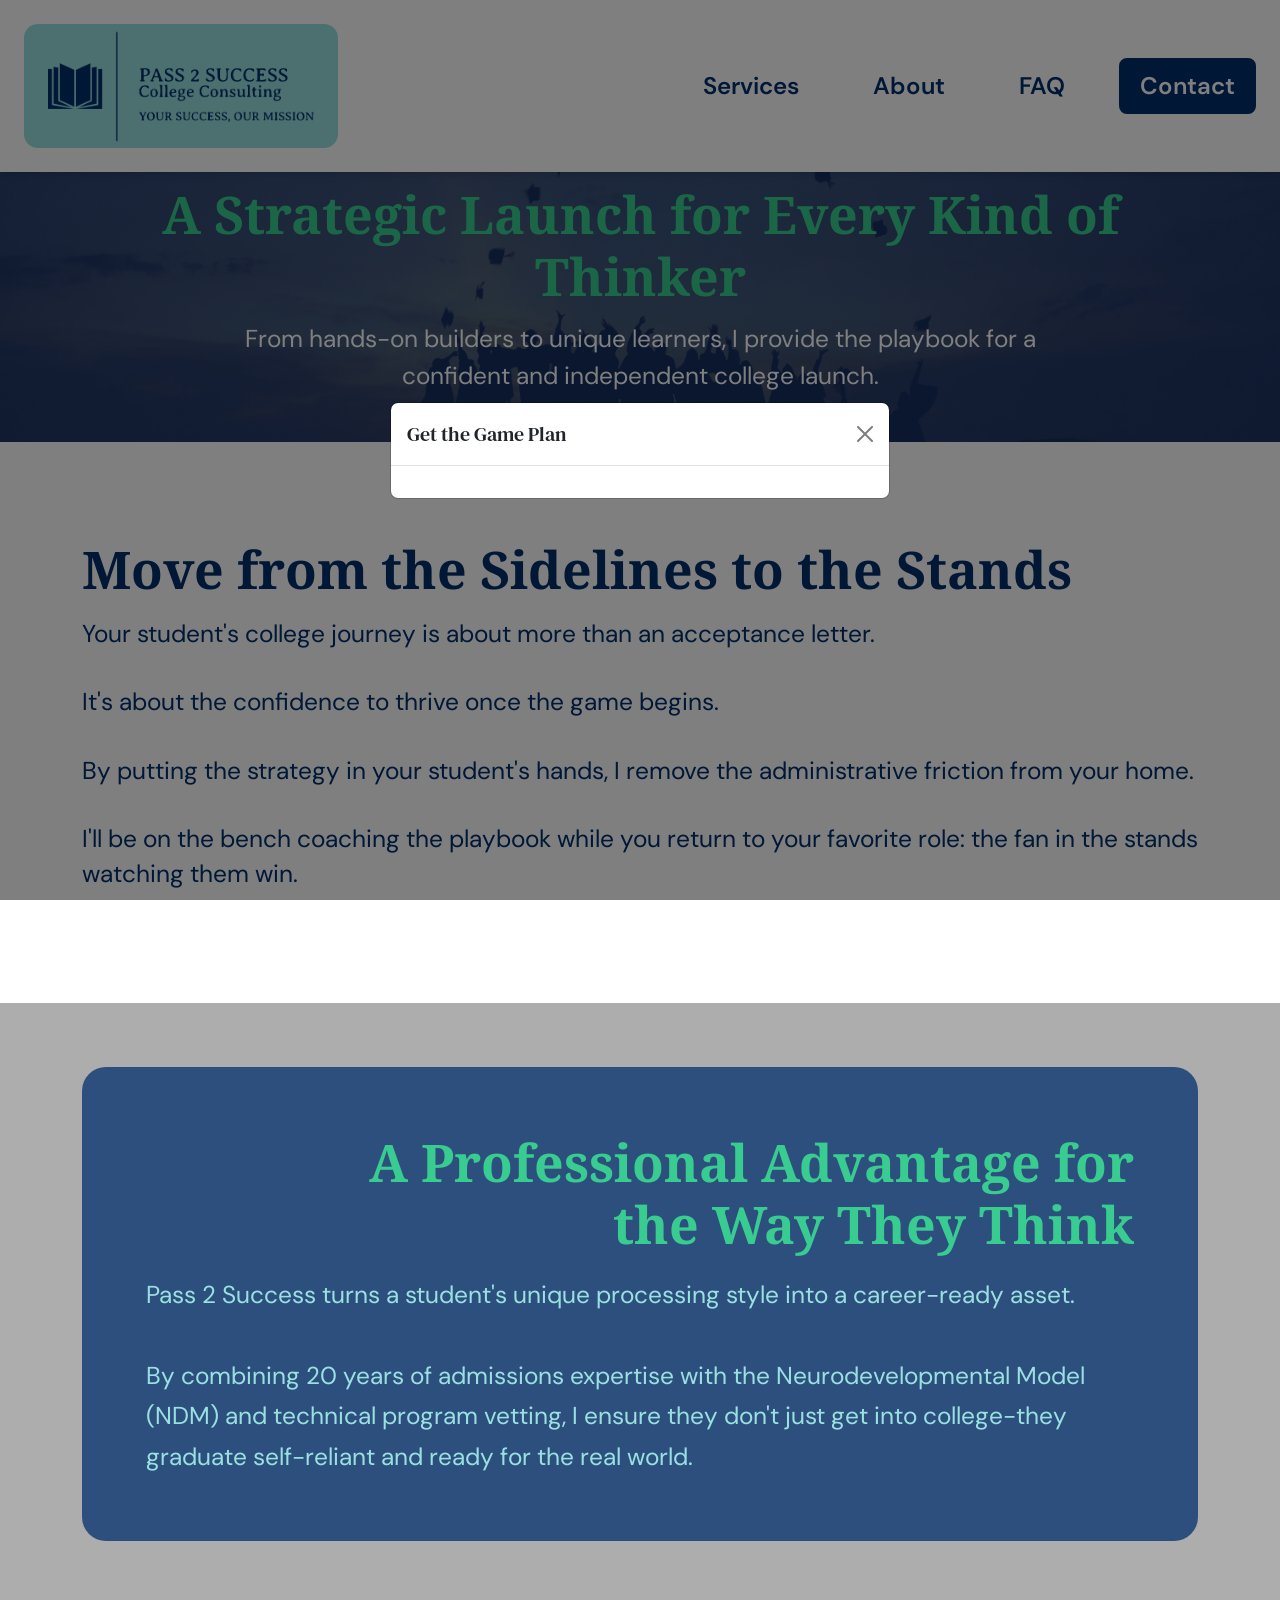
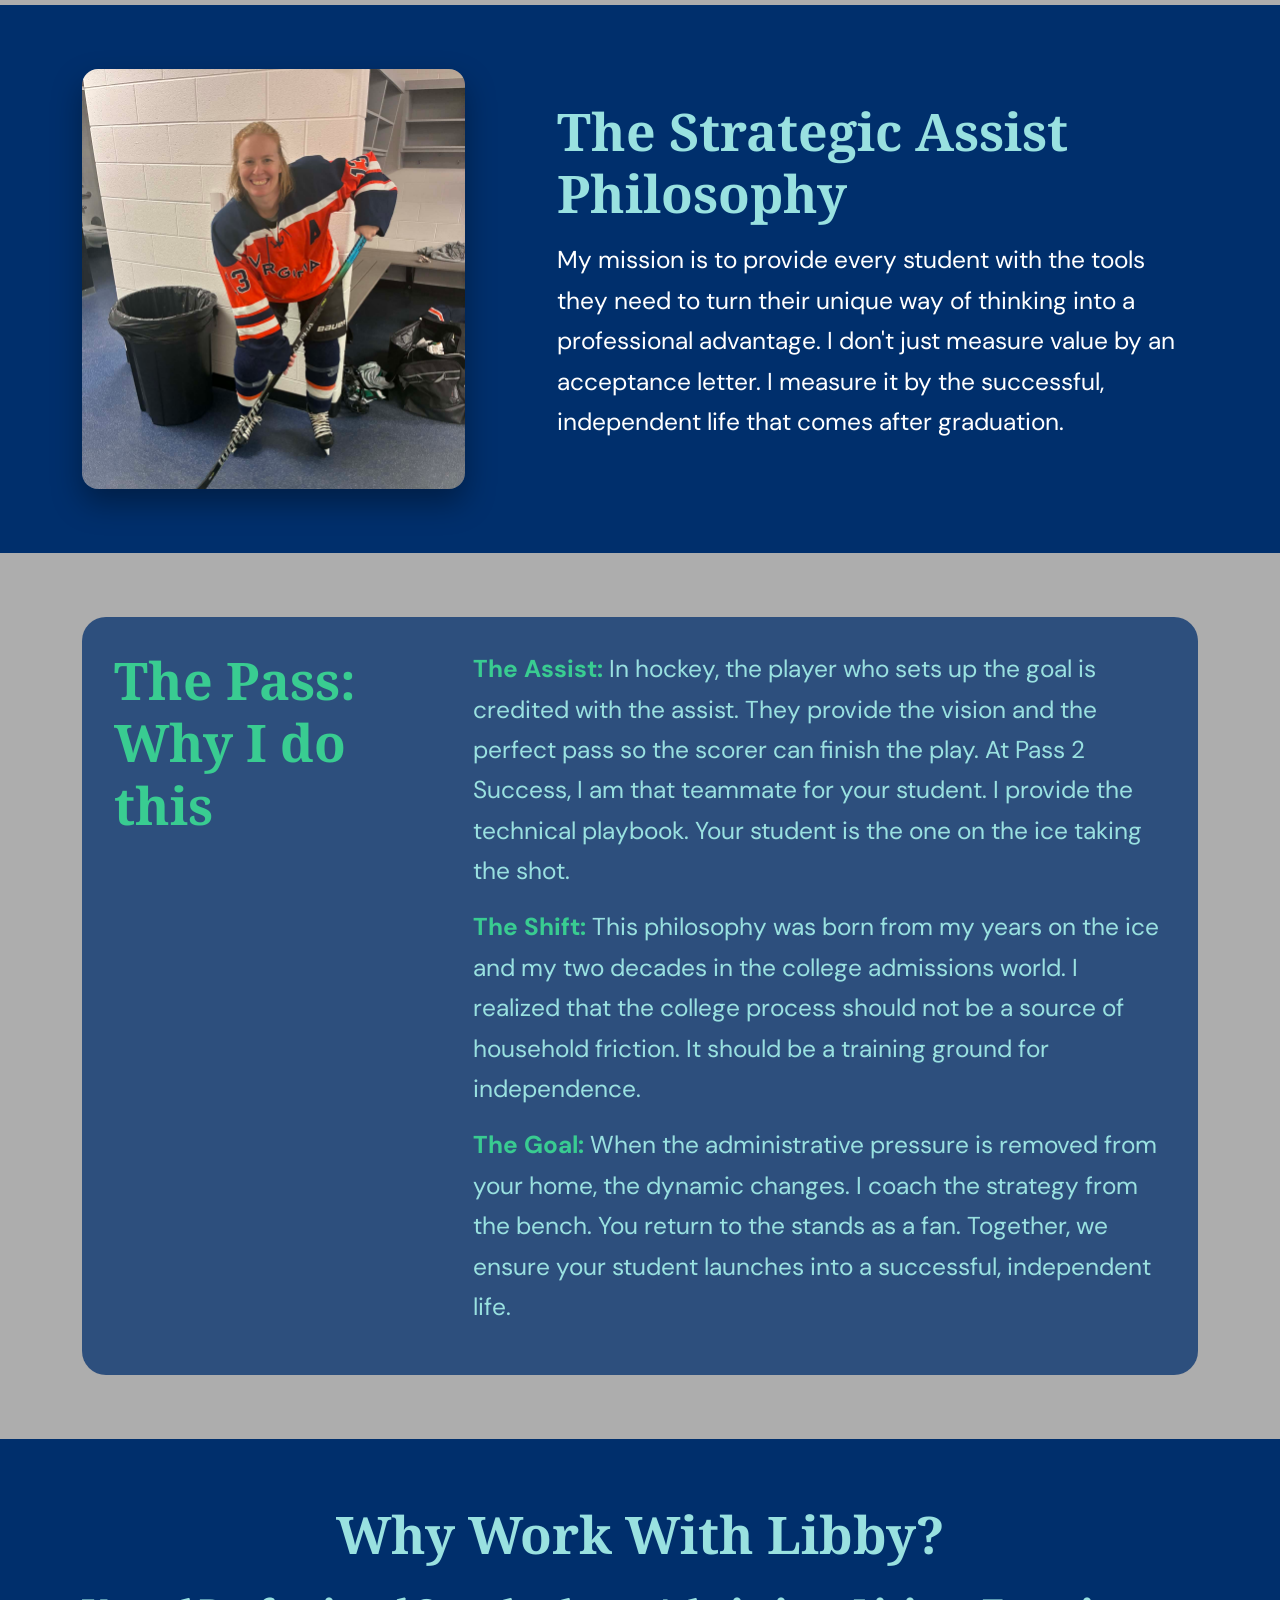
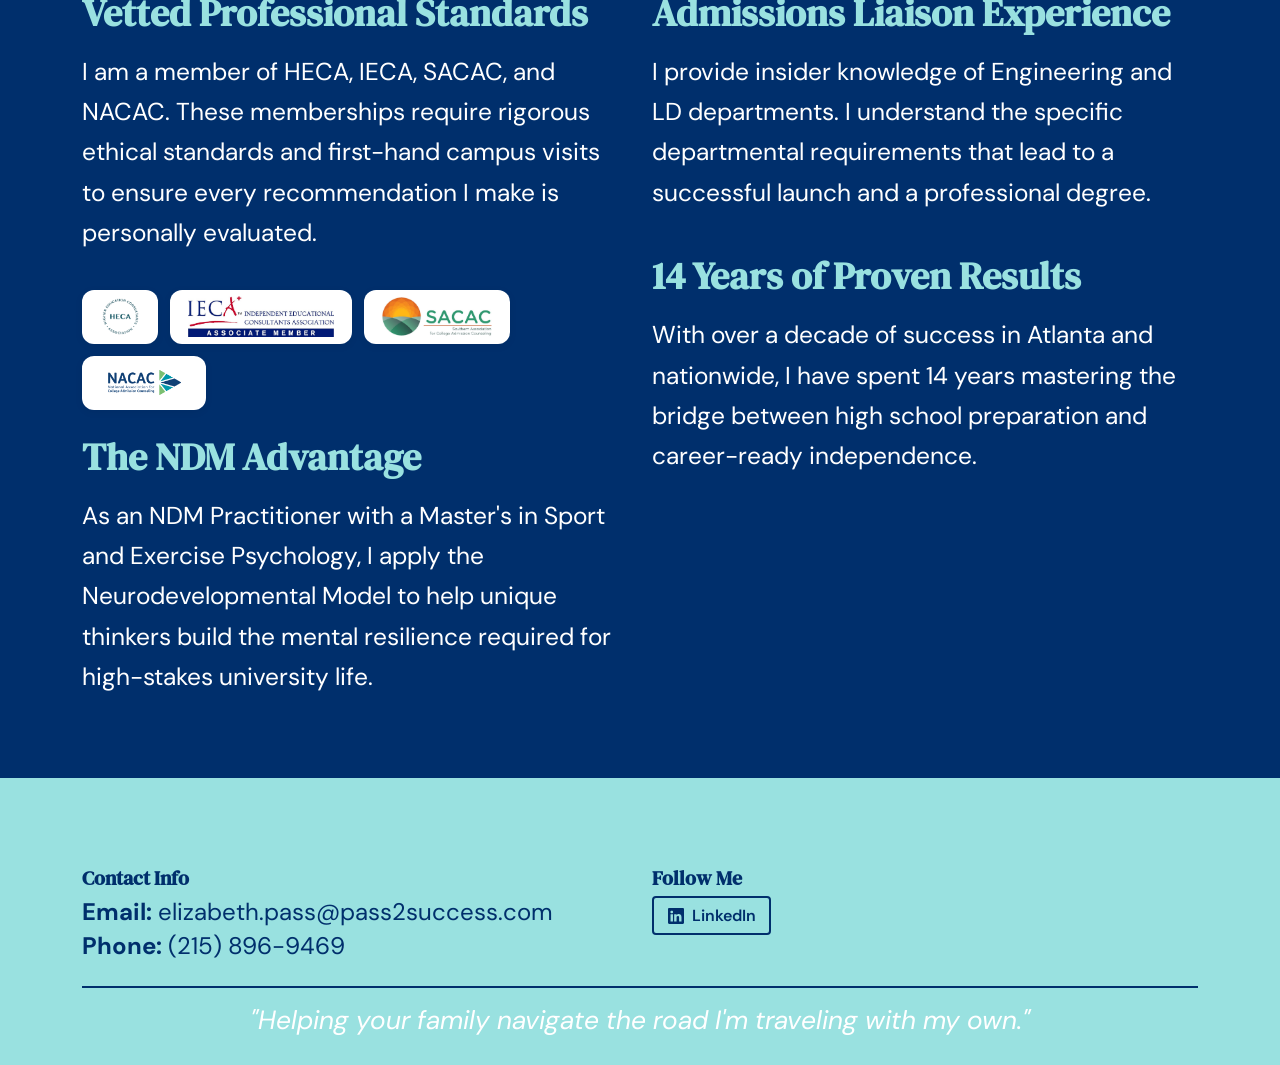
==== commit c11d5620: "Implement lead capture functionality with Google Apps Script and enhance form submission process" ====
--- a/index.html
+++ b/index.html
@@ -16,7 +16,7 @@
 
     <nav class="site-navbar navbar navbar-expand-lg sticky-top px-4">
         <a class="navbar-brand navbar-logo" href="index.html">
-            <img src="Img/logo.jpg" alt="PASS Logo">
+            <img src="Img/PassLogoNav.png" alt="PASS Logo">
         </a>
         <button class="navbar-toggler ms-auto" type="button" data-bs-toggle="collapse" data-bs-target="#navMenu" aria-controls="navMenu" aria-expanded="false" aria-label="Toggle navigation">
             <span class="navbar-toggler-icon"></span>
@@ -35,14 +35,14 @@
         <section class="home-hero">
             <div class="container">
                 <h1>A Strategic Launch for Every Kind of Thinker</h1>
-                <p>From hands-on builders to unique learners, we provide the playbook for a confident and independent college launch.</p>
+                <p>From hands-on builders to unique learners, I provide the playbook for a confident and independent college launch.</p>
             </div>
         </section>
 
         <section class="home-section section-white-mainfont">
             <div class="container">
                 <h2>Move from the Sidelines to the Stands</h2>
-                <p>Your student's college journey is about more than an acceptance letter.<br><br>It's about the confidence to thrive once the game begins.<br><br>By putting the strategy in your student's hands, we remove the administrative friction from your home.<br><br>I'll be on the bench coaching the playbook while you return to your favorite role: the fan in the stands watching them win.</p>
+                <p>Your student's college journey is about more than an acceptance letter.<br><br>It's about the confidence to thrive once the game begins.<br><br>By putting the strategy in your student's hands, I remove the administrative friction from your home.<br><br>I'll be on the bench coaching the playbook while you return to your favorite role: the fan in the stands watching them win.</p>
             </div>
         </section>
 
@@ -63,7 +63,7 @@
                     </div>
                     <div class="col-lg-7">
                         <h2>The Strategic Assist Philosophy</h2>
-                        <p>My mission is to provide every student with the tools they need to turn their unique way of thinking into a professional advantage. We don't just measure value by an acceptance letter. We measure it by the successful, independent life that comes after graduation.</p>
+                        <p>My mission is to provide every student with the tools they need to turn their unique way of thinking into a professional advantage. I don't just measure value by an acceptance letter. I measure it by the successful, independent life that comes after graduation.</p>
                     </div>
                 </div>
             </div>
@@ -89,22 +89,32 @@
         <section class="home-section section-main-white">
             <div class="container">
                 <h2 class="text-center mb-4">Why Work With Libby?</h2>
-                <div class="row g-4">
-                    <div class="col-md-6">
+                <div class="row g-4 align-items-start why-work-grid">
+                    <div class="col-12 col-lg-6 why-work-left">
                         <h3>Vetted Professional Standards</h3>
-                        <p>I am a member of HECA, IECA, SACAC, and NACAC. These memberships require rigorous ethical standards and first-hand campus visits to ensure every recommendation I make is personally evaluated. [I will get you the logos for each one]</p>
-                    </div>
-                    <div class="col-md-6">
-                        <h3>The NDM Advantage</h3>
-                        <p>As an NDM Practitioner with a Master's in Sport and Exercise Psychology, I apply the Neurodevelopmental Model to help unique thinkers build the mental resilience required for high-stakes university life.</p>
-                    </div>
-                    <div class="col-md-6">
-                        <h3>Admissions Liaison Experience</h3>
-                        <p>I provide insider knowledge of Engineering and LD departments. I understand the specific departmental requirements that lead to a successful launch and a professional degree.</p>
-                    </div>
-                    <div class="col-md-6">
-                        <h3>14 Years of Proven Results</h3>
-                        <p>With over a decade of success in Atlanta and nationwide, I have spent 14 years mastering the bridge between high school preparation and career-ready independence.</p>
+                        <p>I am a member of HECA, IECA, SACAC, and NACAC. These memberships require rigorous ethical standards and first-hand campus visits to ensure every recommendation I make is personally evaluated.</p>
+                        <div class="home-cert-logos" aria-label="Professional memberships">
+                            <img class="home-cert-logo" src="Img/HECA.png" alt="HECA logo">
+                            <img class="home-cert-logo" src="Img/IECA.jpg" alt="IECA logo">
+                            <img class="home-cert-logo" src="Img/SACAC.jpg" alt="SACAC logo">
+                            <img class="home-cert-logo" src="Img/NACAC.png" alt="NACAC logo">
+                        </div>
+                        <div class="why-work-ndm mt-4">
+                            <h3>The NDM Advantage</h3>
+                            <p>As an NDM Practitioner with a Master's in Sport and Exercise Psychology, I apply the Neurodevelopmental Model to help unique thinkers build the mental resilience required for high-stakes university life.</p>
+                        </div>
+                    </div>
+                    <div class="col-12 col-lg-6 why-work-right">
+                        <div class="row g-4">
+                            <div class="col-12">
+                                <h3>Admissions Liaison Experience</h3>
+                                <p>I provide insider knowledge of Engineering and LD departments. I understand the specific departmental requirements that lead to a successful launch and a professional degree.</p>
+                            </div>
+                            <div class="col-12">
+                                <h3>14 Years of Proven Results</h3>
+                                <p>With over a decade of success in Atlanta and nationwide, I have spent 14 years mastering the bridge between high school preparation and career-ready independence.</p>
+                            </div>
+                        </div>
                     </div>
                 </div>
             </div>
--- a/CSS/stylesheet.css
+++ b/CSS/stylesheet.css
@@ -1,3 +1,5 @@
+@import url("https://fonts.googleapis.com/css2?family=DM+Sans:wght@400;500;600;700&family=DM+Serif+Text:ital@0;1&family=Noto+Serif:ital,wght@0,400;0,500;0,600;0,700;1,400&display=swap");
+
 :root {
     --main-color: #002f6c;
     --alt-color: #99e1e0;
@@ -7,6 +9,9 @@
     --accent-color: #39cc91;
     --muted-font-color: #adadad;
     --accent-font-color: #39cc91;
+    --header-font: "Noto Serif", serif;
+    --subheader-font: "DM Serif Text", serif;
+    --body-font: "DM Sans", sans-serif;
 }
 
 /* ===== GENERAL ===== */
@@ -19,6 +24,39 @@
     flex-direction: column;
     background-color: var(--alt-color);
     padding-top: 15vh;
+    font-family: var(--body-font);
+}
+
+h1,
+h2 {
+    font-family: var(--header-font);
+}
+
+h3,
+h4,
+h5,
+h6,
+.subheader,
+[class*="subheader"],
+.services-sub-heading,
+.services-cta-sub,
+.accordion-button {
+    font-family: var(--subheader-font);
+}
+
+p,
+li,
+a,
+button,
+input,
+select,
+textarea,
+label,
+blockquote,
+figcaption,
+td,
+th {
+    font-family: var(--body-font);
 }
 
 main {
@@ -447,7 +485,7 @@
 .about-divider {
     margin: 2.5rem 0 0;
     border: 0;
-    border-top: 2px solid rgba(0, 47, 108, 0.22);
+    border-top: 2px solid var(--main-color);
 }
 
 .about-mission-copy p {
@@ -531,6 +569,7 @@
 
 .section-white-mainfont p {
     line-height: 1.4;
+    color: var(--alt-font-color);
 }
 
 .section-muted-mainfont {
@@ -616,6 +655,50 @@
     margin-bottom: 0;
 }
 
+.services-testimonials-section {
+    background-color: var(--alt-color);
+    color: var(--alt-font-color);
+}
+
+.testimonials-container {
+    max-width: 80%;
+    margin: 0 auto;
+    padding: 0 2rem;
+}
+
+.services-testimonials-title {
+    font-size: clamp(1.8rem, 3.6vw, 2.8rem);
+    font-weight: 700;
+    color: var(--alt-font-color);
+    margin-bottom: 2rem;
+    font-family: var(--header-font);
+    text-align: center;
+}
+
+.why-work-left,
+.why-work-right {
+    display: flex;
+    flex-direction: column;
+}
+
+.home-cert-logos {
+    display: flex;
+    flex-wrap: wrap;
+    gap: 0.75rem;
+    margin-top: 1.25rem;
+    align-items: center;
+}
+
+.home-cert-logo {
+    width: auto;
+    height: 54px;
+    background-color: #fff;
+    border-radius: 12px;
+    padding: 0.4rem 1.1rem;
+    object-fit: contain;
+    box-shadow: 0 2px 8px rgba(0,0,0,0.06);
+}
+
 @media (max-width: 991.98px) {
     .about-founder-title {
         font-size: clamp(1.75rem, 8vw, 2.5rem);
@@ -641,6 +724,11 @@
 
     .third-section-box h2 {
         white-space: normal;
+    }
+
+    .home-cert-logo {
+        height: 44px;
+        padding: 0.3rem 0.7rem;
     }
 }
 
@@ -652,16 +740,31 @@
     right: 0;
     width: 100%;
     z-index: 1030;
-    min-height: 15vh;
+    min-height: 12.75vh;
     background-color: #ffffff !important;
     box-shadow: 0 2px 8px rgba(0, 0, 0, 0.15);
 }
 
 .site-navbar .navbar-logo img {
-    height: 15vh;
-    max-height: 135px;
+    height: 12.75vh;
+    max-height: 115px;
     width: auto;
     object-fit: contain;
+}
+
+.site-navbar .navbar-logo {
+    display: inline-flex;
+    align-items: center;
+    justify-content: center;
+    background-color: var(--alt-color);
+    border-radius: 14px;
+    padding: 0.3rem 1.5rem;
+    margin: 1rem 0;
+    transition: background-color 0.2s ease;
+}
+
+.site-navbar .navbar-logo:hover {
+    background-color: var(--accent-color);
 }
 
 .site-navbar .navbar-nav {
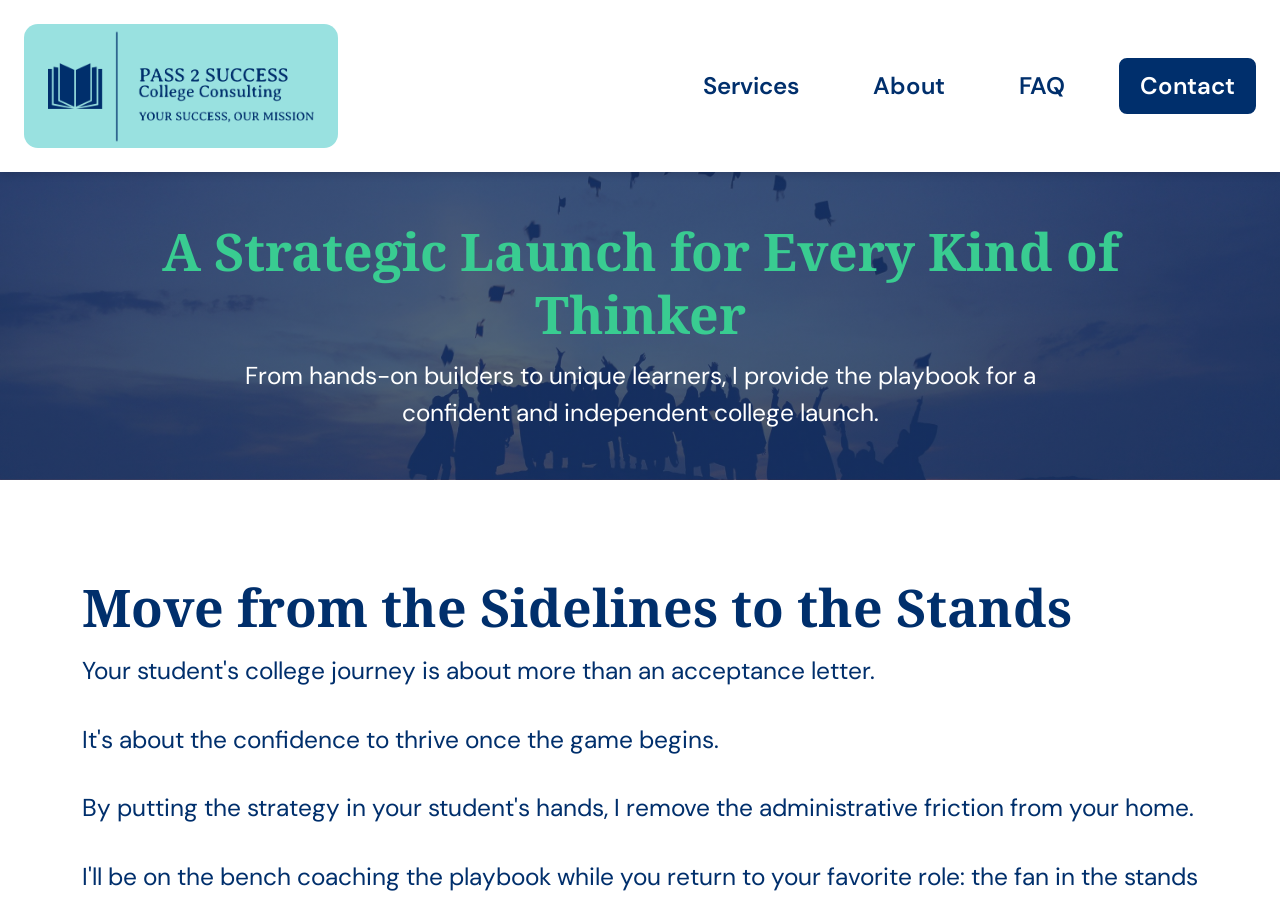
==== commit 3403308b: "Add page-body wrapper to multiple HTML files for improved layout and scrolling behavior" ====
--- a/index.html
+++ b/index.html
@@ -31,6 +31,7 @@
         </div>
     </nav>
 
+    <div class="page-body">
     <main class="home-main">
         <section class="home-hero">
             <div class="container">
@@ -170,6 +171,7 @@
             </div>
         </div>
     </footer>
+    </div><!-- /.page-body -->
 
     <script src="https://cdn.jsdelivr.net/npm/bootstrap@5.3.3/dist/js/bootstrap.bundle.min.js"></script>
     <script>
--- a/CSS/stylesheet.css
+++ b/CSS/stylesheet.css
@@ -17,14 +17,20 @@
 /* ===== GENERAL ===== */
 html, body {
     height: 100%;
+    overflow: hidden;
 }
 
 body {
     display: flex;
     flex-direction: column;
-    background-color: var(--alt-color);
-    padding-top: 15vh;
+    background-color: #ffffff;
     font-family: var(--body-font);
+}
+
+.page-body {
+    flex: 1 1 0;
+    min-height: 0;
+    overflow-y: auto;
 }
 
 h1,
@@ -734,11 +740,7 @@
 
 /* ===== NAVBAR ===== */
 .site-navbar {
-    position: fixed;
-    top: 0;
-    left: 0;
-    right: 0;
-    width: 100%;
+    flex-shrink: 0;
     z-index: 1030;
     min-height: 12.75vh;
     background-color: #ffffff !important;
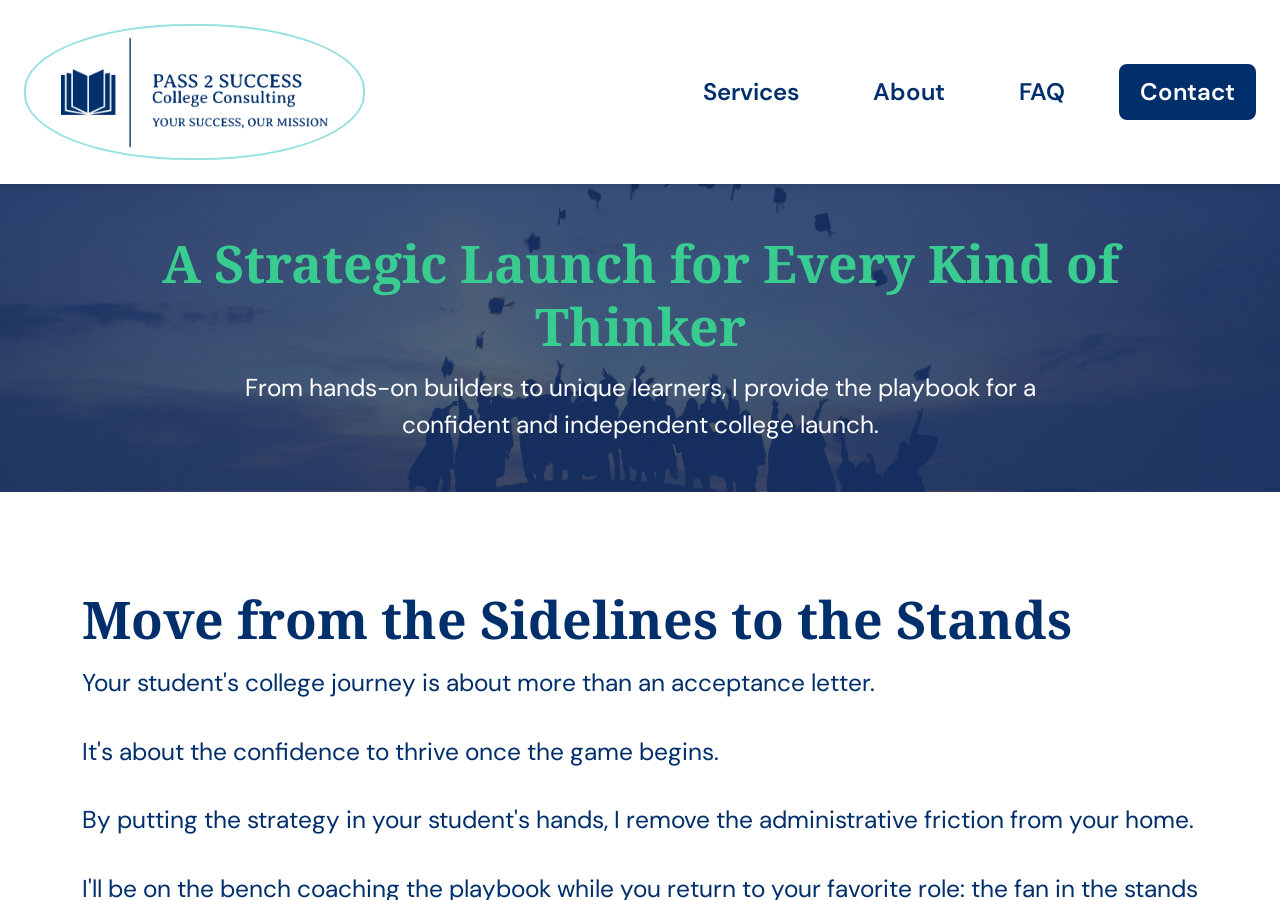
==== commit 50599c0b: "Add phone number and email address fields to contact form; enhance form validation" ====
--- a/index.html
+++ b/index.html
@@ -78,7 +78,7 @@
                             <h2 class="pass-callout-title">The Pass:<br>Why I do this</h2>
                         </div>
                         <div class="col-lg-8">
-                            <p><strong class="pass-callout-label">The Assist:</strong> In hockey, the player who sets up the goal is credited with the assist. They provide the vision and the perfect pass so the scorer can finish the play. At Pass 2 Success, I am that teammate for your student. I provide the technical playbook. Your student is the one on the ice taking the shot.</p>
+                            <p><strong class="pass-callout-label">The Assist:</strong> In hockey, you do not win games by having the coach run onto the ice and take the shot. You win because the coach designs a brilliant play that sets up the perfect assist. That is my role for your student. I act as the coach on the bench, providing the technical playbook and the strategic timeline so your team can execute the play and take the winning shot with confidence.</p>
                             <p><strong class="pass-callout-label">The Shift:</strong> This philosophy was born from my years on the ice and my two decades in the college admissions world. I realized that the college process should not be a source of household friction. It should be a training ground for independence.</p>
                             <p><strong class="pass-callout-label">The Goal:</strong> When the administrative pressure is removed from your home, the dynamic changes. I coach the strategy from the bench. You return to the stands as a fan. Together, we ensure your student launches into a successful, independent life.</p>
                         </div>
@@ -93,7 +93,7 @@
                 <div class="row g-4 align-items-start why-work-grid">
                     <div class="col-12 col-lg-6 why-work-left">
                         <h3>Vetted Professional Standards</h3>
-                        <p>I am a member of HECA, IECA, SACAC, and NACAC. These memberships require rigorous ethical standards and first-hand campus visits to ensure every recommendation I make is personally evaluated.</p>
+                        <p>I am a member of HECA, IECA, SACAC, and NACAC. To meet their rigorous ethical standards, I dedicate myself to continuous professional development and visit dozens of college campuses each year, ensuring I am always aware of real time updates and can bring fresh, firsthand insights back to our strategy sessions to help curate your student's perfect list.</p>
                         <div class="home-cert-logos" aria-label="Professional memberships">
                             <img class="home-cert-logo" src="Img/HECA.png" alt="HECA logo">
                             <img class="home-cert-logo" src="Img/IECA.jpg" alt="IECA logo">
@@ -109,7 +109,7 @@
                         <div class="row g-4">
                             <div class="col-12">
                                 <h3>Admissions Liaison Experience</h3>
-                                <p>I provide insider knowledge of Engineering and LD departments. I understand the specific departmental requirements that lead to a successful launch and a professional degree.</p>
+                                <p>Drawing on my background in admissions and my continuous research into specialized programs, I provide valuable insight into the unique landscapes of engineering, learning support, and accommodations. I understand the specific academic profiles and support systems that lead to a successful college launch and a professional degree.</p>
                             </div>
                             <div class="col-12">
                                 <h3>14 Years of Proven Results</h3>
--- a/CSS/stylesheet.css
+++ b/CSS/stylesheet.css
@@ -758,15 +758,17 @@
     display: inline-flex;
     align-items: center;
     justify-content: center;
+    background-color: #ffffff;
+    border: 2px solid var(--alt-color);
+    border-radius: 48%;
+    padding: 0.55rem 2.2rem;
+    margin: 1rem 0;
+    transition: background-color 0.2s ease, border-color 0.2s ease;
+}
+
+.site-navbar .navbar-logo:hover {
     background-color: var(--alt-color);
-    border-radius: 14px;
-    padding: 0.3rem 1.5rem;
-    margin: 1rem 0;
-    transition: background-color 0.2s ease;
-}
-
-.site-navbar .navbar-logo:hover {
-    background-color: var(--accent-color);
+    border-color: var(--alt-color);
 }
 
 .site-navbar .navbar-nav {
@@ -911,5 +913,5 @@
     margin-top: 0.8rem;
     font-style: italic;
     font-size: 1.65rem;
-    color: #ffffff;
-}
+    color: var(--alt-font-color);
+}
